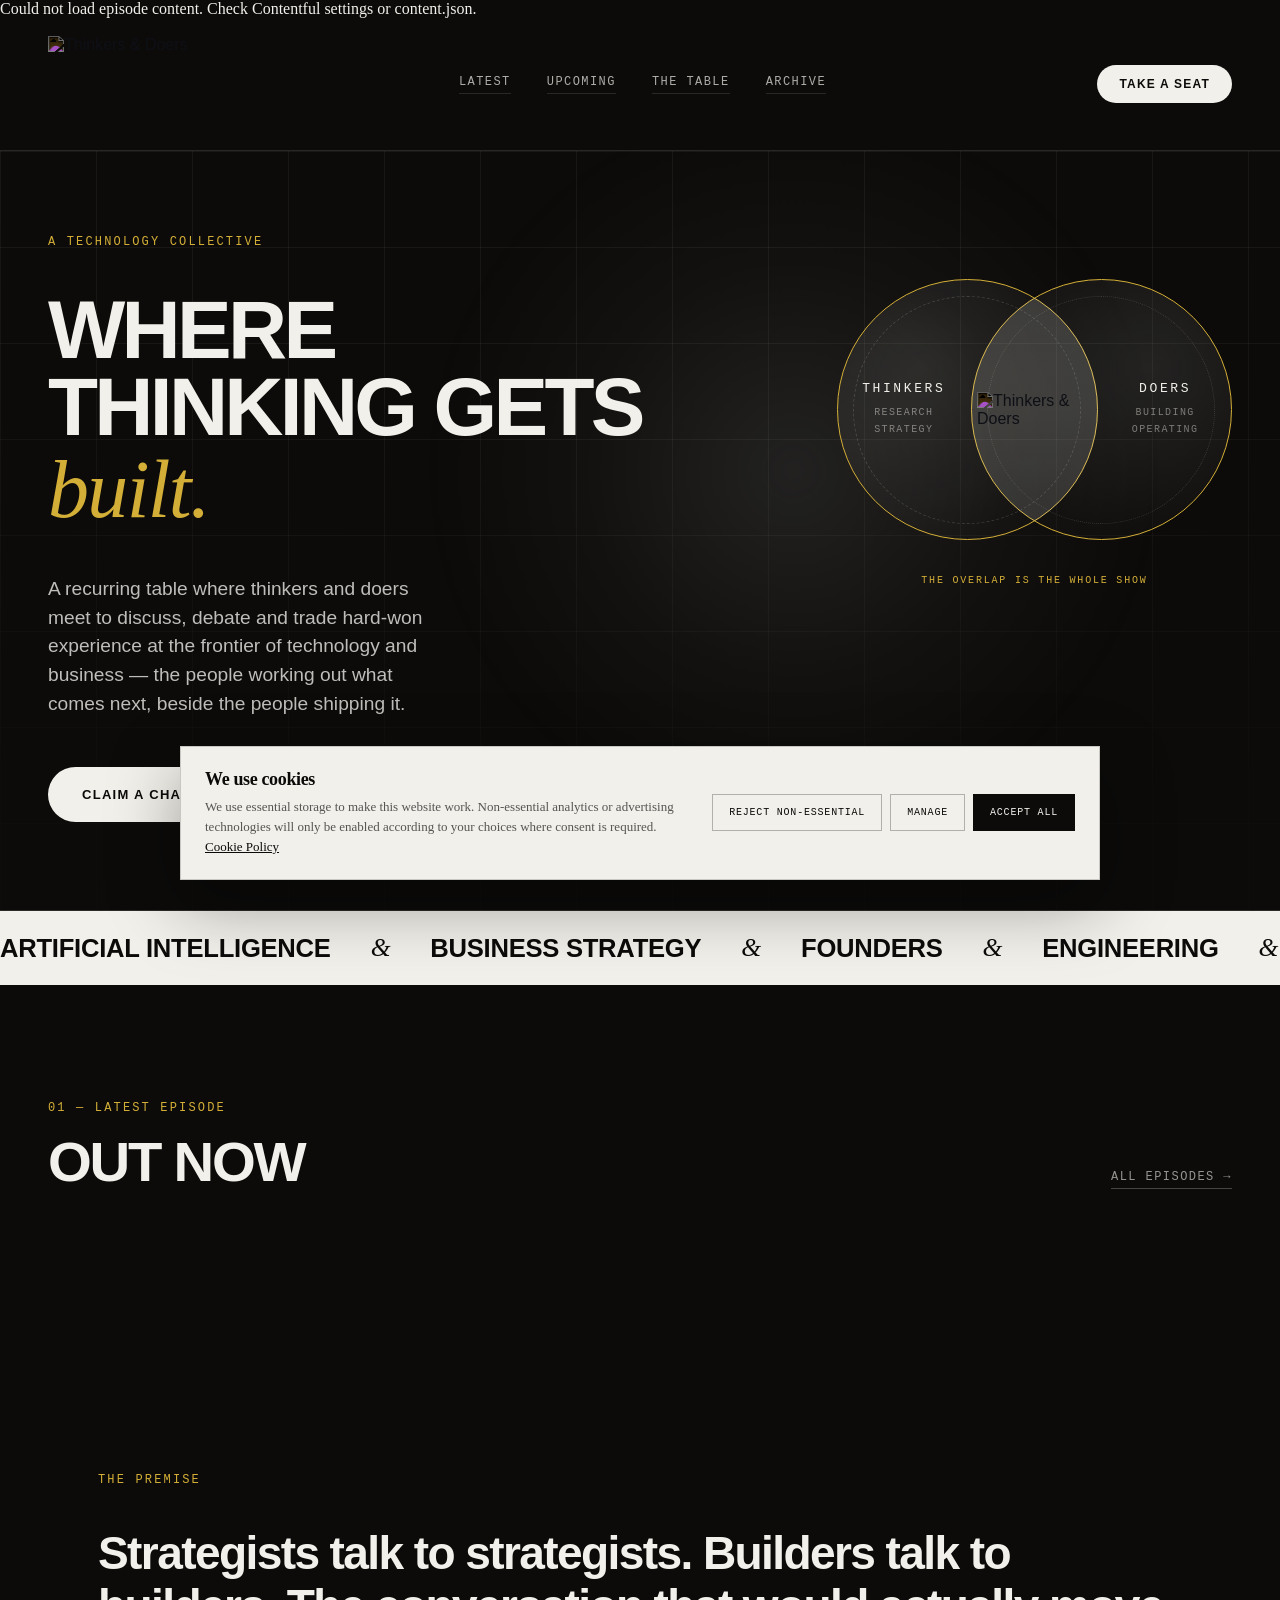
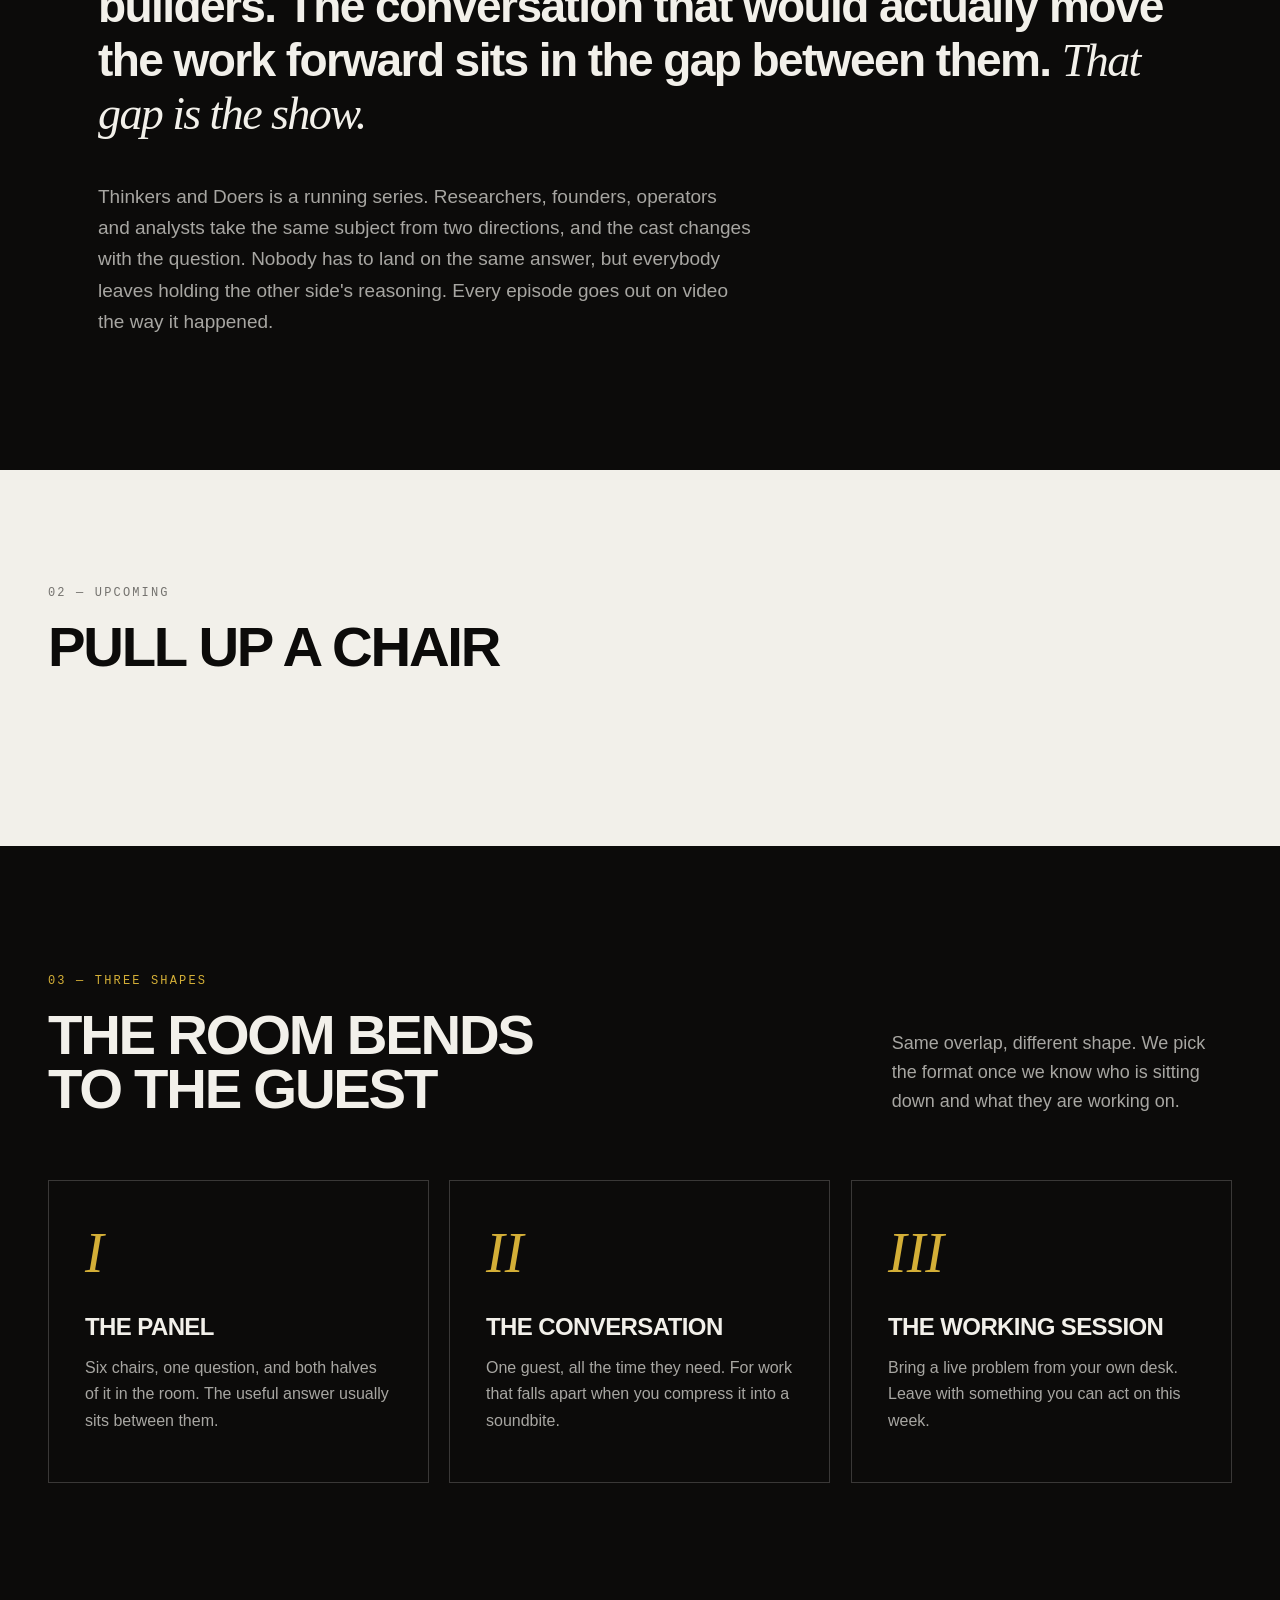
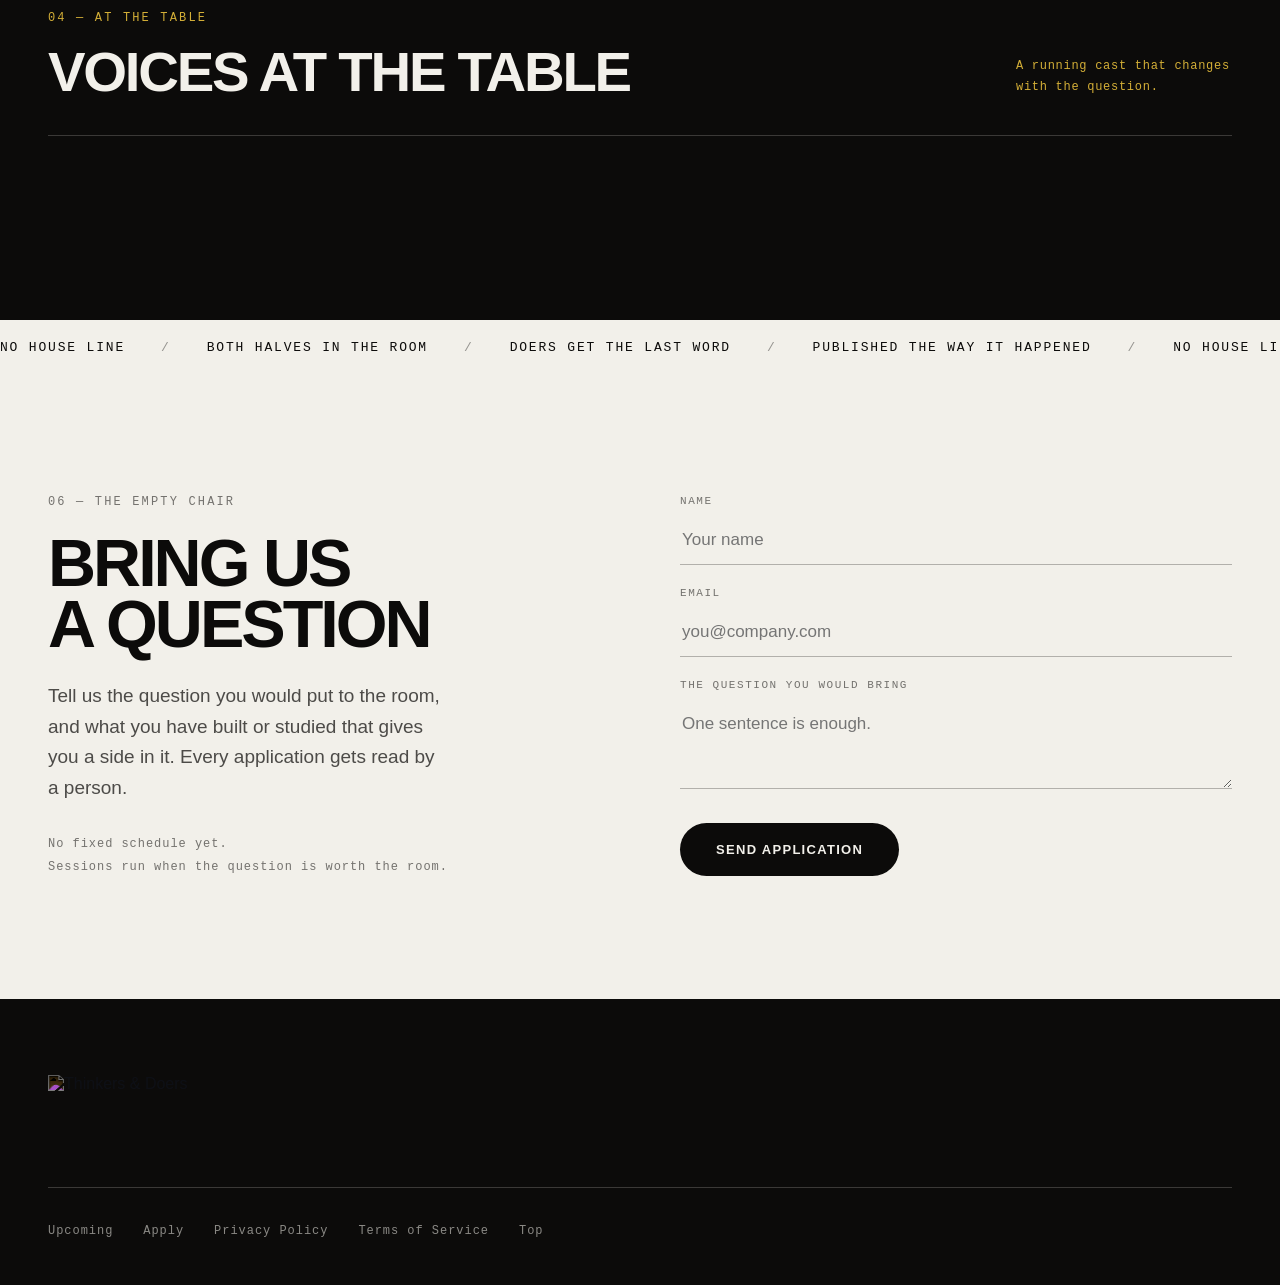
==== index.html @ 54cc5af1 "Update index.html" ====
<!DOCTYPE html>
<html><head>
<meta charset="utf-8"/>
<meta content="width=device-width, initial-scale=1" name="viewport"/>
<meta property="og:image" content="https://neha-coditation.github.io/Thinkers-and-Doers/assets/og-image.png"/>
<meta property="og:image:width" content="1200">
<meta property="og:image:height" content="630">
<meta property="og:type" content="website"/>
<meta property="og:title" content="Thinkers & Doers"/>
<meta property="og:description" content="Where thinking gets built, tested, defended, and rebuilt.."/>
<meta property="og:image:alt" content="Thinkers & Doers"/>
<meta property="og:url" content="https://www.thinkersdoers.studio/">

  <link rel="icon" type="image/png" sizes="32x32" href="assets/favicon-32x32.png">
<link rel="icon" type="image/png" sizes="16x16" href="assets/favicon-16x16.png">
<link href="css/site.css" rel="stylesheet"/>
<script src="js/config.js"></script>
<script defer="True" src="js/app.js"></script>

<style id="td-upcoming-responsive-fix">

#upcoming {
  overflow: hidden;
}

#upcoming .td-pad {
  width: 100%;
  max-width: 1360px;
  margin: 0 auto;
  box-sizing: border-box;
}

#upcoming-list {
  width: 100%;
  min-width: 0;
  display: flex;
  flex-direction: column;
  gap: 18px;
  box-sizing: border-box;
}

/* Actual generated class is .td-card.td-episode-card */
#upcoming-list .td-card.td-episode-card {
  width: 100% !important;
  max-width: 100% !important;
  min-width: 0 !important;

  box-sizing: border-box !important;

  display: flex !important;
  flex-direction: row !important;

  overflow: hidden !important;

  flex: none !important;
}

/* Prevent children from forcing the card wider */
#upcoming-list .td-card.td-episode-card > * {
  min-width: 0 !important;
  max-width: 100% !important;
  box-sizing: border-box !important;
}

/* Images */
#upcoming-list .td-card.td-episode-card img {
  display: block;
  max-width: 100% !important;
  box-sizing: border-box;
}


/* =========================================================
   TABLET
   ========================================================= */

@media (max-width: 940px) {

  #upcoming {
    padding: 88px 0 !important;
  }

  #upcoming .td-pad {
    padding-left: 20px !important;
    padding-right: 20px !important;
  }

  #upcoming-list {
    width: 100%;
    gap: 18px;
  }

  #upcoming-list .td-card.td-episode-card {
    width: 100% !important;
    max-width: 100% !important;

    display: flex !important;
    flex-direction: column !important;

    height: auto !important;
    min-height: 0 !important;

    flex: none !important;

    padding: 30px !important;
    gap: 0 !important;
  }

  #upcoming-list .td-card.td-episode-card > * {
    width: 100% !important;
    max-width: 100% !important;
   flex: none;
  }

  #upcoming-list .td-card.td-episode-card img {
    width: 100% !important;
    max-width: 100% !important;
    height: auto !important;

    display: block !important;
    object-fit: cover !important;
  }
}


/* =========================================================
   MOBILE
   ========================================================= */

@media (max-width: 600px) {

  #upcoming {
    padding: 72px 0 !important;
  }

  #upcoming .td-pad {
    padding-left: 16px !important;
    padding-right: 16px !important;
  }

  #upcoming .td-row {
    margin-bottom: 36px !important;
  }

  #upcoming-list {
    width: 100% !important;
    gap: 14px !important;
  }

  #upcoming-list .td-card.td-episode-card {
    width: 100% !important;
    max-width: 100% !important;
    min-width: 0 !important;

    display: flex !important;
    flex-direction: column !important;

    height: auto !important;
    min-height: 0 !important;

    flex: none !important;

    padding: 24px !important;
    margin: 0 !important;

    overflow: hidden !important;
  }

  /* Make image use the complete card width */
  #upcoming-list .td-card.td-episode-card img {
    display: block !important;
    width: 100% !important;
    max-width: 100% !important;
    height: auto !important;
    object-fit: cover !important;
  }

  /* Don't let text create horizontal overflow */
  #upcoming-list .td-card.td-episode-card h1,
  #upcoming-list .td-card.td-episode-card h2,
  #upcoming-list .td-card.td-episode-card h3,
  #upcoming-list .td-card.td-episode-card h4,
  #upcoming-list .td-card.td-episode-card p,
  #upcoming-list .td-card.td-episode-card span,
  #upcoming-list .td-card.td-episode-card div {
    min-width: 0 !important;
    max-width: 100% !important;
    overflow-wrap: anywhere;
  }

  /* Speakers */
  #upcoming-list .td-card.td-episode-card .speakers,
  #upcoming-list .td-card.td-episode-card [class*="speaker"] {
    max-width: 100% !important;
    flex-wrap: wrap !important;
  }
}


/* =========================================================
   VERY SMALL PHONES
   ========================================================= */

@media (max-width: 380px) {

  #upcoming .td-pad {
    padding-left: 12px !important;
    padding-right: 12px !important;
  }

  #upcoming-list .td-card.td-episode-card {
    padding: 18px !important;
  }

}
</style>

</head>
<body>


<link href="https://fonts.googleapis.com" rel="preconnect"/>
<link crossorigin="" href="https://fonts.gstatic.com" rel="preconnect"/>
<style>/* vietnamese */
@font-face {
  font-family: 'Archivo';
  font-style: normal;
  font-weight: 400;
  font-stretch: 100%;
  font-display: swap;
  src: url("assets/4719a3ae-cb77-4d31-bebf-27160571831c.woff2") format('woff2');
  unicode-range: U+0102-0103, U+0110-0111, U+0128-0129, U+0168-0169, U+01A0-01A1, U+01AF-01B0, U+0300-0301, U+0303-0304, U+0308-0309, U+0323, U+0329, U+1EA0-1EF9, U+20AB;
}
/* latin-ext */
@font-face {
  font-family: 'Archivo';
  font-style: normal;
  font-weight: 400;
  font-stretch: 100%;
  font-display: swap;
  src: url("assets/cec2ffc0-72d8-480b-9ea4-a27e79616622.woff2") format('woff2');
  unicode-range: U+0100-02BA, U+02BD-02C5, U+02C7-02CC, U+02CE-02D7, U+02DD-02FF, U+0304, U+0308, U+0329, U+1D00-1DBF, U+1E00-1E9F, U+1EF2-1EFF, U+2020, U+20A0-20AB, U+20AD-20C0, U+2113, U+2C60-2C7F, U+A720-A7FF;
}
/* latin */
@font-face {
  font-family: 'Archivo';
  font-style: normal;
  font-weight: 400;
  font-stretch: 100%;
  font-display: swap;
  src: url("assets/9b43c657-9368-40c3-822d-322f7251050e.woff2") format('woff2');
  unicode-range: U+0000-00FF, U+0131, U+0152-0153, U+02BB-02BC, U+02C6, U+02DA, U+02DC, U+0304, U+0308, U+0329, U+2000-206F, U+20AC, U+2122, U+2191, U+2193, U+2212, U+2215, U+FEFF, U+FFFD;
}
/* vietnamese */
@font-face {
  font-family: 'Archivo';
  font-style: normal;
  font-weight: 500;
  font-stretch: 100%;
  font-display: swap;
  src: url("assets/4719a3ae-cb77-4d31-bebf-27160571831c.woff2") format('woff2');
  unicode-range: U+0102-0103, U+0110-0111, U+0128-0129, U+0168-0169, U+01A0-01A1, U+01AF-01B0, U+0300-0301, U+0303-0304, U+0308-0309, U+0323, U+0329, U+1EA0-1EF9, U+20AB;
}
/* latin-ext */
@font-face {
  font-family: 'Archivo';
  font-style: normal;
  font-weight: 500;
  font-stretch: 100%;
  font-display: swap;
  src: url("assets/cec2ffc0-72d8-480b-9ea4-a27e79616622.woff2") format('woff2');
  unicode-range: U+0100-02BA, U+02BD-02C5, U+02C7-02CC, U+02CE-02D7, U+02DD-02FF, U+0304, U+0308, U+0329, U+1D00-1DBF, U+1E00-1E9F, U+1EF2-1EFF, U+2020, U+20A0-20AB, U+20AD-20C0, U+2113, U+2C60-2C7F, U+A720-A7FF;
}
/* latin */
@font-face {
  font-family: 'Archivo';
  font-style: normal;
  font-weight: 500;
  font-stretch: 100%;
  font-display: swap;
  src: url("assets/9b43c657-9368-40c3-822d-322f7251050e.woff2") format('woff2');
  unicode-range: U+0000-00FF, U+0131, U+0152-0153, U+02BB-02BC, U+02C6, U+02DA, U+02DC, U+0304, U+0308, U+0329, U+2000-206F, U+20AC, U+2122, U+2191, U+2193, U+2212, U+2215, U+FEFF, U+FFFD;
}
/* vietnamese */
@font-face {
  font-family: 'Archivo';
  font-style: normal;
  font-weight: 600;
  font-stretch: 100%;
  font-display: swap;
  src: url("assets/4719a3ae-cb77-4d31-bebf-27160571831c.woff2") format('woff2');
  unicode-range: U+0102-0103, U+0110-0111, U+0128-0129, U+0168-0169, U+01A0-01A1, U+01AF-01B0, U+0300-0301, U+0303-0304, U+0308-0309, U+0323, U+0329, U+1EA0-1EF9, U+20AB;
}
/* latin-ext */
@font-face {
  font-family: 'Archivo';
  font-style: normal;
  font-weight: 600;
  font-stretch: 100%;
  font-display: swap;
  src: url("assets/cec2ffc0-72d8-480b-9ea4-a27e79616622.woff2") format('woff2');
  unicode-range: U+0100-02BA, U+02BD-02C5, U+02C7-02CC, U+02CE-02D7, U+02DD-02FF, U+0304, U+0308, U+0329, U+1D00-1DBF, U+1E00-1E9F, U+1EF2-1EFF, U+2020, U+20A0-20AB, U+20AD-20C0, U+2113, U+2C60-2C7F, U+A720-A7FF;
}
/* latin */
@font-face {
  font-family: 'Archivo';
  font-style: normal;
  font-weight: 600;
  font-stretch: 100%;
  font-display: swap;
  src: url("assets/9b43c657-9368-40c3-822d-322f7251050e.woff2") format('woff2');
  unicode-range: U+0000-00FF, U+0131, U+0152-0153, U+02BB-02BC, U+02C6, U+02DA, U+02DC, U+0304, U+0308, U+0329, U+2000-206F, U+20AC, U+2122, U+2191, U+2193, U+2212, U+2215, U+FEFF, U+FFFD;
}
/* vietnamese */
@font-face {
  font-family: 'Archivo';
  font-style: normal;
  font-weight: 700;
  font-stretch: 100%;
  font-display: swap;
  src: url("assets/4719a3ae-cb77-4d31-bebf-27160571831c.woff2") format('woff2');
  unicode-range: U+0102-0103, U+0110-0111, U+0128-0129, U+0168-0169, U+01A0-01A1, U+01AF-01B0, U+0300-0301, U+0303-0304, U+0308-0309, U+0323, U+0329, U+1EA0-1EF9, U+20AB;
}
/* latin-ext */
@font-face {
  font-family: 'Archivo';
  font-style: normal;
  font-weight: 700;
  font-stretch: 100%;
  font-display: swap;
  src: url("assets/cec2ffc0-72d8-480b-9ea4-a27e79616622.woff2") format('woff2');
  unicode-range: U+0100-02BA, U+02BD-02C5, U+02C7-02CC, U+02CE-02D7, U+02DD-02FF, U+0304, U+0308, U+0329, U+1D00-1DBF, U+1E00-1E9F, U+1EF2-1EFF, U+2020, U+20A0-20AB, U+20AD-20C0, U+2113, U+2C60-2C7F, U+A720-A7FF;
}
/* latin */
@font-face {
  font-family: 'Archivo';
  font-style: normal;
  font-weight: 700;
  font-stretch: 100%;
  font-display: swap;
  src: url("assets/9b43c657-9368-40c3-822d-322f7251050e.woff2") format('woff2');
  unicode-range: U+0000-00FF, U+0131, U+0152-0153, U+02BB-02BC, U+02C6, U+02DA, U+02DC, U+0304, U+0308, U+0329, U+2000-206F, U+20AC, U+2122, U+2191, U+2193, U+2212, U+2215, U+FEFF, U+FFFD;
}
/* vietnamese */
@font-face {
  font-family: 'Archivo';
  font-style: normal;
  font-weight: 800;
  font-stretch: 100%;
  font-display: swap;
  src: url("assets/4719a3ae-cb77-4d31-bebf-27160571831c.woff2") format('woff2');
  unicode-range: U+0102-0103, U+0110-0111, U+0128-0129, U+0168-0169, U+01A0-01A1, U+01AF-01B0, U+0300-0301, U+0303-0304, U+0308-0309, U+0323, U+0329, U+1EA0-1EF9, U+20AB;
}
/* latin-ext */
@font-face {
  font-family: 'Archivo';
  font-style: normal;
  font-weight: 800;
  font-stretch: 100%;
  font-display: swap;
  src: url("assets/cec2ffc0-72d8-480b-9ea4-a27e79616622.woff2") format('woff2');
  unicode-range: U+0100-02BA, U+02BD-02C5, U+02C7-02CC, U+02CE-02D7, U+02DD-02FF, U+0304, U+0308, U+0329, U+1D00-1DBF, U+1E00-1E9F, U+1EF2-1EFF, U+2020, U+20A0-20AB, U+20AD-20C0, U+2113, U+2C60-2C7F, U+A720-A7FF;
}
/* latin */
@font-face {
  font-family: 'Archivo';
  font-style: normal;
  font-weight: 800;
  font-stretch: 100%;
  font-display: swap;
  src: url("assets/9b43c657-9368-40c3-822d-322f7251050e.woff2") format('woff2');
  unicode-range: U+0000-00FF, U+0131, U+0152-0153, U+02BB-02BC, U+02C6, U+02DA, U+02DC, U+0304, U+0308, U+0329, U+2000-206F, U+20AC, U+2122, U+2191, U+2193, U+2212, U+2215, U+FEFF, U+FFFD;
}
/* vietnamese */
@font-face {
  font-family: 'Archivo';
  font-style: normal;
  font-weight: 900;
  font-stretch: 100%;
  font-display: swap;
  src: url("assets/4719a3ae-cb77-4d31-bebf-27160571831c.woff2") format('woff2');
  unicode-range: U+0102-0103, U+0110-0111, U+0128-0129, U+0168-0169, U+01A0-01A1, U+01AF-01B0, U+0300-0301, U+0303-0304, U+0308-0309, U+0323, U+0329, U+1EA0-1EF9, U+20AB;
}
/* latin-ext */
@font-face {
  font-family: 'Archivo';
  font-style: normal;
  font-weight: 900;
  font-stretch: 100%;
  font-display: swap;
  src: url("assets/cec2ffc0-72d8-480b-9ea4-a27e79616622.woff2") format('woff2');
  unicode-range: U+0100-02BA, U+02BD-02C5, U+02C7-02CC, U+02CE-02D7, U+02DD-02FF, U+0304, U+0308, U+0329, U+1D00-1DBF, U+1E00-1E9F, U+1EF2-1EFF, U+2020, U+20A0-20AB, U+20AD-20C0, U+2113, U+2C60-2C7F, U+A720-A7FF;
}
/* latin */
@font-face {
  font-family: 'Archivo';
  font-style: normal;
  font-weight: 900;
  font-stretch: 100%;
  font-display: swap;
  src: url("assets/9b43c657-9368-40c3-822d-322f7251050e.woff2") format('woff2');
  unicode-range: U+0000-00FF, U+0131, U+0152-0153, U+02BB-02BC, U+02C6, U+02DA, U+02DC, U+0304, U+0308, U+0329, U+2000-206F, U+20AC, U+2122, U+2191, U+2193, U+2212, U+2215, U+FEFF, U+FFFD;
}
/* cyrillic-ext */
@font-face {
  font-family: 'IBM Plex Mono';
  font-style: normal;
  font-weight: 400;
  font-display: swap;
  src: url("assets/10ae69d8-ba87-4111-8df3-6f2a97eb51b6.woff2") format('woff2');
  unicode-range: U+0460-052F, U+1C80-1C8A, U+20B4, U+2DE0-2DFF, U+A640-A69F, U+FE2E-FE2F;
}
/* cyrillic */
@font-face {
  font-family: 'IBM Plex Mono';
  font-style: normal;
  font-weight: 400;
  font-display: swap;
  src: url("assets/4d1a39d1-02e5-4888-9687-e2eee69505e9.woff2") format('woff2');
  unicode-range: U+0301, U+0400-045F, U+0490-0491, U+04B0-04B1, U+2116;
}
/* vietnamese */
@font-face {
  font-family: 'IBM Plex Mono';
  font-style: normal;
  font-weight: 400;
  font-display: swap;
  src: url("assets/0b4d0ebc-cb80-4b86-8756-819ba32a2f39.woff2") format('woff2');
  unicode-range: U+0102-0103, U+0110-0111, U+0128-0129, U+0168-0169, U+01A0-01A1, U+01AF-01B0, U+0300-0301, U+0303-0304, U+0308-0309, U+0323, U+0329, U+1EA0-1EF9, U+20AB;
}
/* latin-ext */
@font-face {
  font-family: 'IBM Plex Mono';
  font-style: normal;
  font-weight: 400;
  font-display: swap;
  src: url("assets/829e0fd6-22c1-4a26-b351-6368c0c0b77a.woff2") format('woff2');
  unicode-range: U+0100-02BA, U+02BD-02C5, U+02C7-02CC, U+02CE-02D7, U+02DD-02FF, U+0304, U+0308, U+0329, U+1D00-1DBF, U+1E00-1E9F, U+1EF2-1EFF, U+2020, U+20A0-20AB, U+20AD-20C0, U+2113, U+2C60-2C7F, U+A720-A7FF;
}
/* latin */
@font-face {
  font-family: 'IBM Plex Mono';
  font-style: normal;
  font-weight: 400;
  font-display: swap;
  src: url("assets/8c51446f-d220-4cb7-9d1c-fde087df1583.woff2") format('woff2');
  unicode-range: U+0000-00FF, U+0131, U+0152-0153, U+02BB-02BC, U+02C6, U+02DA, U+02DC, U+0304, U+0308, U+0329, U+2000-206F, U+20AC, U+2122, U+2191, U+2193, U+2212, U+2215, U+FEFF, U+FFFD;
}
/* cyrillic-ext */
@font-face {
  font-family: 'IBM Plex Mono';
  font-style: normal;
  font-weight: 500;
  font-display: swap;
  src: url("assets/fdde5977-06d8-4953-a5c5-2fdf9b05ec88.woff2") format('woff2');
  unicode-range: U+0460-052F, U+1C80-1C8A, U+20B4, U+2DE0-2DFF, U+A640-A69F, U+FE2E-FE2F;
}
/* cyrillic */
@font-face {
  font-family: 'IBM Plex Mono';
  font-style: normal;
  font-weight: 500;
  font-display: swap;
  src: url("assets/e7423725-7343-4f62-a090-c8ae5ddee151.woff2") format('woff2');
  unicode-range: U+0301, U+0400-045F, U+0490-0491, U+04B0-04B1, U+2116;
}
/* vietnamese */
@font-face {
  font-family: 'IBM Plex Mono';
  font-style: normal;
  font-weight: 500;
  font-display: swap;
  src: url("assets/a8c35145-2b25-411c-8265-ce615ccd0000.woff2") format('woff2');
  unicode-range: U+0102-0103, U+0110-0111, U+0128-0129, U+0168-0169, U+01A0-01A1, U+01AF-01B0, U+0300-0301, U+0303-0304, U+0308-0309, U+0323, U+0329, U+1EA0-1EF9, U+20AB;
}
/* latin-ext */
@font-face {
  font-family: 'IBM Plex Mono';
  font-style: normal;
  font-weight: 500;
  font-display: swap;
  src: url("assets/85552132-4c60-444d-bf93-bd5ab404fb24.woff2") format('woff2');
  unicode-range: U+0100-02BA, U+02BD-02C5, U+02C7-02CC, U+02CE-02D7, U+02DD-02FF, U+0304, U+0308, U+0329, U+1D00-1DBF, U+1E00-1E9F, U+1EF2-1EFF, U+2020, U+20A0-20AB, U+20AD-20C0, U+2113, U+2C60-2C7F, U+A720-A7FF;
}
/* latin */
@font-face {
  font-family: 'IBM Plex Mono';
  font-style: normal;
  font-weight: 500;
  font-display: swap;
  src: url("assets/7594d593-f907-41e8-8f90-cdd5a139e31e.woff2") format('woff2');
  unicode-range: U+0000-00FF, U+0131, U+0152-0153, U+02BB-02BC, U+02C6, U+02DA, U+02DC, U+0304, U+0308, U+0329, U+2000-206F, U+20AC, U+2122, U+2191, U+2193, U+2212, U+2215, U+FEFF, U+FFFD;
}
/* latin-ext */
@font-face {
  font-family: 'Instrument Serif';
  font-style: italic;
  font-weight: 400;
  font-display: swap;
  src: url("assets/b27f3db6-07c5-4ecf-91a4-0f90c6d08f3a.woff2") format('woff2');
  unicode-range: U+0100-02BA, U+02BD-02C5, U+02C7-02CC, U+02CE-02D7, U+02DD-02FF, U+0304, U+0308, U+0329, U+1D00-1DBF, U+1E00-1E9F, U+1EF2-1EFF, U+2020, U+20A0-20AB, U+20AD-20C0, U+2113, U+2C60-2C7F, U+A720-A7FF;
}
/* latin */
@font-face {
  font-family: 'Instrument Serif';
  font-style: italic;
  font-weight: 400;
  font-display: swap;
  src: url("assets/a9b9c350-57a4-4765-9105-528313828cac.woff2") format('woff2');
  unicode-range: U+0000-00FF, U+0131, U+0152-0153, U+02BB-02BC, U+02C6, U+02DA, U+02DC, U+0304, U+0308, U+0329, U+2000-206F, U+20AC, U+2122, U+2191, U+2193, U+2212, U+2215, U+FEFF, U+FFFD;
}
/* latin-ext */
@font-face {
  font-family: 'Instrument Serif';
  font-style: normal;
  font-weight: 400;
  font-display: swap;
  src: url("assets/3253e7dc-650b-403c-9054-ce672b40c518.woff2") format('woff2');
  unicode-range: U+0100-02BA, U+02BD-02C5, U+02C7-02CC, U+02CE-02D7, U+02DD-02FF, U+0304, U+0308, U+0329, U+1D00-1DBF, U+1E00-1E9F, U+1EF2-1EFF, U+2020, U+20A0-20AB, U+20AD-20C0, U+2113, U+2C60-2C7F, U+A720-A7FF;
}
/* latin */
@font-face {
  font-family: 'Instrument Serif';
  font-style: normal;
  font-weight: 400;
  font-display: swap;
  src: url("assets/3d192d7c-6686-436c-86f0-53b54840020a.woff2") format('woff2');
  unicode-range: U+0000-00FF, U+0131, U+0152-0153, U+02BB-02BC, U+02C6, U+02DA, U+02DC, U+0304, U+0308, U+0329, U+2000-206F, U+20AC, U+2122, U+2191, U+2193, U+2212, U+2215, U+FEFF, U+FFFD;
}
</style>
<style>
  * { box-sizing: border-box; }
  body { margin: 0; background: #0C0B0A; color: #F2F0EA; -webkit-font-smoothing: antialiased; overflow-x: hidden; }
  a { color: inherit; text-decoration: none; }
  a:hover { color: inherit; }

  /* Navbar menu hover */
  .td-navlinks a {
    transition: color 250ms ease, border-color 250ms ease, opacity 250ms ease;
  }

  .td-navlinks a:hover {
    color: #D4AF37 !important;
    border-bottom-color: #D4AF37 !important;
    opacity: 1 !important;
  }
  ::selection { background: #F2F0EA; color: #0C0B0A; }
  /* Reference button + card hover interactions */
  button, .td-hover-btn {
    transition: transform 300ms cubic-bezier(.2,.8,.2,1), box-shadow 300ms ease, background 300ms ease, border-color 300ms ease !important;
  }
  button:hover, .td-hover-btn:hover {
    transform: translateY(-3px);
    box-shadow: 0 18px 36px rgba(12,11,10,0.28);
  }
  .td-hover-card {
    will-change: transform, background, border-color;
  }
  .td-hover-card:hover {
    background: rgba(242,240,234,0.06) !important;
    border-color: rgba(242,240,234,0.5) !important;
  }
  .td-hover-card-light:hover {
    background: rgba(12,11,10,0.045) !important;
    border-color: rgba(12,11,10,0.45) !important;
    transform: translateY(-4px) !important;
  }
  .td-hover-media:hover {
    background: rgba(242,240,234,0.08) !important;
    border-color: #F2F0EA !important;
    transform: translateY(-6px) !important;
  }

  @keyframes tdmar { from { transform: translateX(0); } to { transform: translateX(-50%); } }
  @keyframes tdmarR { from { transform: translateX(-50%); } to { transform: translateX(0); } }
  @keyframes tdrise { from { transform: translateY(105%) rotate(3deg); opacity: 0; } to { transform: translateY(0) rotate(0deg); opacity: 1; } }
  @keyframes tdfade { from { opacity: 0; transform: translateY(18px); } to { opacity: 1; transform: translateY(0); } }
  @keyframes tdpulse { 0% { box-shadow: 0 0 0 0 rgba(242,240,234,0.55); } 70% { box-shadow: 0 0 0 12px rgba(242,240,234,0); } 100% { box-shadow: 0 0 0 0 rgba(242,240,234,0); } }
  @keyframes tddrift { from { transform: translateY(0); } to { transform: translateY(-8px); } }
  @keyframes tdmark { from { opacity: 0; transform: scale(0.72) rotate(-7deg); } to { opacity: 1; transform: scale(1) rotate(0deg); } }
  @keyframes tdorbit { from { transform: rotate(0deg); } to { transform: rotate(360deg); } }
  @keyframes tdvennL { from { transform: translateX(58px); opacity: 0; } to { transform: translateX(0); opacity: 1; } }
  @keyframes tdvennR { from { transform: translateX(-58px); opacity: 0; } to { transform: translateX(0); opacity: 1; } }
  @keyframes tdspin { from { transform: rotate(0deg); } to { transform: rotate(360deg); } }
  @keyframes tdspinR { from { transform: rotate(0deg); } to { transform: rotate(-360deg); } }
  @keyframes tdgrid { from { background-position: 0 0, 0 0; } to { background-position: 0 96px, 96px 0; } }
  @keyframes tdring { 0% { transform: scale(1); opacity: 0.5; } 70% { transform: scale(1.5); opacity: 0; } 100% { transform: scale(1.5); opacity: 0; } }
  @keyframes tdcycle {
    0%, 15% { transform: translateY(0); }
    20%, 35% { transform: translateY(-20%); }
    40%, 55% { transform: translateY(-40%); }
    60%, 75% { transform: translateY(-60%); }
    80%, 100% { transform: translateY(-80%); }
  }
  @media (prefers-reduced-motion: reduce) {
    * { animation-duration: 0.01ms !important; animation-iteration-count: 1 !important; transition-duration: 0.01ms !important; }
  }
  .td-hero > div:first-child { min-width: 0; }
  header.td-pad a { white-space: nowrap; }
  @media (max-width: 1180px) {
    header.td-pad img { height: 68px !important; }
  }
  @media (max-width: 1040px) {
    .td-navlinks { display: none !important; }
    header.td-pad img { height: 56px !important; }
  }
  @media (max-width: 940px) {
    .td-hero { grid-template-columns: 1fr !important; gap: 40px !important; }
    .td-2 { grid-template-columns: 1fr !important; }
    .td-3 { grid-template-columns: 1fr !important; }
    .td-sess { grid-template-columns: 64px 1fr 44px !important; }
    .td-sessmeta { display: none !important; }
  }
  @media (max-width: 860px) {
    .td-4 { grid-template-columns: 1fr 1fr !important; }
    .td-pad { padding-left: 20px !important; padding-right: 20px !important; }
    .td-navlinks { display: none !important; }
    .td-row { flex-direction: column !important; align-items: flex-start !important; gap: 16px !important; }
    .td-card { flex-direction: column !important; align-items: flex-start !important; gap: 20px !important; }
  }

/* Final button + card hover animations */
.td-navlinks a,
.td-all-episodes a,
.td-all-episodes button,
.td-take-seat,
.td-claim-chair,
.td-whats-next,
.td-watch-episode,
.td-watch,
.td-cta,
.td-button,
.td-btn {
  transition:
    color 260ms ease,
    background-color 260ms ease,
    border-color 260ms ease,
    box-shadow 300ms ease,
    transform 300ms cubic-bezier(.2,.7,.2,1),
    opacity 260ms ease;
}

/* Take a seat / Claim a chair / What's next / Watch the episode */
.td-take-seat:hover,
.td-claim-chair:hover,
.td-whats-next:hover,
.td-watch-episode:hover,
.td-watch:hover,
.td-cta:hover,
.td-button:hover,
.td-btn:hover {
  transform: translateY(-3px);
  box-shadow: 0 12px 28px rgba(0,0,0,.18);
}

/* All Episodes behaves like navbar links */
.td-all-episodes a:hover,
.td-all-episodes button:hover {
  color: #D4AF37 !important;
  border-color: #D4AF37 !important;
}

/* Card hover */
.td-card,
.td-episode-card,
.td-guest-card,
.td-archive-card,
.td-table-card,
.td-media-card,
.td-upcoming-card {
  transition:
    transform 360ms cubic-bezier(.2,.7,.2,1),
    border-color 300ms ease,
    background-color 300ms ease,
    box-shadow 360ms ease;
}

.td-card:hover,
.td-episode-card:hover,
.td-guest-card:hover,
.td-archive-card:hover,
.td-table-card:hover,
.td-media-card:hover,
.td-upcoming-card:hover {
  transform: translateY(-4px);
  border-color: rgba(212,175,55,.72);
  box-shadow: 0 14px 32px rgba(0,0,0,.12);
}

@media (prefers-reduced-motion: reduce) {
  .td-navlinks a,
  .td-all-episodes a,
  .td-all-episodes button,
  .td-take-seat,
  .td-claim-chair,
  .td-whats-next,
  .td-watch-episode,
  .td-watch,
  .td-cta,
  .td-button,
  .td-btn,
  .td-card,
  .td-episode-card,
  .td-guest-card,
  .td-archive-card,
  .td-table-card,
  .td-media-card,
  .td-upcoming-card {
    transition: none !important;
  }
}

</style>

<div style="font-family: Archivo, Helvetica, Arial, sans-serif; background: #0C0B0A; color: #F2F0EA; overflow-x: clip;">
<header class="td-pad" data-comment-anchor="7b2ddf3c8a-header" style="position: relative; z-index: 60; display: flex; align-items: center; justify-content: space-between; gap: 24px; padding: 18px 48px; border-bottom: 1px solid rgba(242,240,234,0.12);">
<a href="#top" style="display: flex; align-items: center;">
<img alt="Thinkers &amp; Doers" src="assets/d947795f-b43b-48bf-98f6-3fd91f09ae58.png" style="height: 96px; width: auto; filter: invert(1); display: block; transition: opacity 300ms ease"/>
</a>
<nav class="td-navlinks" style="display: flex; align-items: center; gap: 36px; font-family: 'IBM Plex Mono', monospace; font-size: 12px; letter-spacing: 0.12em; text-transform: uppercase;">
<a href="#latest" style="position: relative; padding-bottom: 4px; border-bottom: 1px solid rgba(242,240,234,0.18); transition: border-color 250ms ease, opacity 250ms ease; opacity: 0.7;">Latest</a>
<a href="#upcoming" style="position: relative; padding-bottom: 4px; border-bottom: 1px solid rgba(242,240,234,0.18); transition: border-color 250ms ease, opacity 250ms ease; opacity: 0.7;">Upcoming</a>
<a href="#table" style="position: relative; padding-bottom: 4px; border-bottom: 1px solid rgba(242,240,234,0.18); transition: border-color 250ms ease, opacity 250ms ease; opacity: 0.7;">The table</a>
<a href="#sessions" style="position: relative; padding-bottom: 4px; border-bottom: 1px solid rgba(242,240,234,0.18); transition: border-color 250ms ease, opacity 250ms ease; opacity: 0.7;">Archive</a>
</nav>
<a href="#apply" style="display: inline-flex; align-items: center; gap: 10px; padding: 12px 22px; background: #F2F0EA; color: #0C0B0A; font-size: 12px; font-weight: 700; letter-spacing: 0.1em; text-transform: uppercase; border-radius: 999px; transition: transform 260ms cubic-bezier(.2,.8,.2,1), background 260ms ease;">Take a seat</a>
</header>
<section id="top" style="position: relative; min-height: calc(100vh - 140px); display: flex; align-items: center; overflow: hidden; border-bottom: 1px solid rgba(242,240,234,0.14);">
<div style="position: absolute; inset: -96px; background-image: linear-gradient(rgba(242,240,234,0.055) 1px, transparent 1px), linear-gradient(90deg, rgba(242,240,234,0.055) 1px, transparent 1px); background-size: 96px 96px; pointer-events: none; animation: tdgrid 14s linear infinite;"></div>
<div style="position: absolute; inset: 0; background: radial-gradient(120% 90% at 50% 0%, transparent 40%, rgba(12,11,10,0.85) 100%); pointer-events: none;"></div>
<div style="position: absolute; width: 780px; height: 780px; left: 0; top: 0; margin: -390px 0 0 -390px; border-radius: 999px; background: radial-gradient(circle, rgba(242,240,234,0.10) 0%, rgba(242,240,234,0.03) 38%, transparent 68%); pointer-events: none; transition: transform 600ms cubic-bezier(.2,.8,.2,1); will-change: transform;"></div>
<div class="td-pad" data-parallax="1" style="position: relative; width: 100%; max-width: 1520px; margin: 0 auto; padding: 84px 48px 88px; will-change: transform;">
<div class="td-hero" style="display: grid; grid-template-columns: minmax(0, 1.5fr) minmax(272px, 0.8fr); gap: 48px; align-items: start;">
<div>
<div style="display: flex; align-items: center; gap: 12px; font-family: 'IBM Plex Mono', monospace; font-size: 12px; letter-spacing: 0.18em; text-transform: uppercase; color: #D4AF37; margin-bottom: 44px; opacity: 0; animation: tdfade 700ms cubic-bezier(.2,.8,.2,1) 120ms forwards;">
<span style="width: 8px; height: 8px; border-radius: 999px; background: #F2F0EA; display: none; animation: tdpulse 2.6s ease-out infinite"></span>
            A technology collective
          </div>
<h1 style="font-family: Archivo, sans-serif; font-weight: 900; font-size: clamp(44px, 6.4vw, 92px); line-height: 0.9; letter-spacing: -0.045em; margin: 0 0 36px; text-transform: uppercase;">
<span style="display: block; overflow: hidden; padding-bottom: 0.04em;"><span style="display: inline-block; animation: tdrise 900ms cubic-bezier(.16,1,.3,1) 100ms both;">Where</span></span>
<span style="display: block; overflow: hidden; padding-bottom: 0.04em;"><span style="display: inline-block; animation: tdrise 900ms cubic-bezier(.16,1,.3,1) 220ms both;">thinking gets</span></span>
<span style="display: block; overflow: hidden; color: #D4AF37; padding-bottom: 0.08em;"><span style="display: inline-block; animation: tdrise 900ms cubic-bezier(.16,1,.3,1) 340ms both; font-family: 'Instrument Serif', serif; font-weight: 400; font-style: italic; text-transform: none; letter-spacing: -0.02em;"><span style="display: inline-block; overflow: hidden; height: 1.04em; vertical-align: bottom;"><span style="display: block; animation: tdcycle 13s cubic-bezier(.76,0,.24,1) infinite;"><span style="display: block; height: 1.04em; line-height: 1.04em;">built.</span><span style="display: block; height: 1.04em; line-height: 1.04em;">tested.</span><span style="display: block; height: 1.04em; line-height: 1.04em;">defended.</span><span style="display: block; height: 1.04em; line-height: 1.04em;">rebuilt.</span><span style="display: block; height: 1.04em; line-height: 1.04em;">built.</span></span></span></span></span>
</h1>
<p data-comment-anchor="f48446fb32-p" style="font-size: clamp(17px, 1.5vw, 21px); line-height: 1.5; color: rgba(242,240,234,0.78); max-width: 38ch; margin: 0 0 48px; text-wrap: pretty; opacity: 0; animation: tdfade 800ms cubic-bezier(.2,.8,.2,1) 560ms forwards;">A recurring table where thinkers and doers meet to discuss, debate and trade hard-won experience at the frontier of technology and business — the people working out what comes next, beside the people shipping it.</p>
<div class="td-row" style="display: flex; align-items: center; gap: 16px; opacity: 0; animation: tdfade 800ms cubic-bezier(.2,.8,.2,1) 700ms forwards;">
<a href="#apply" style="display: inline-flex; align-items: center; gap: 14px; padding: 19px 34px; background: #F2F0EA; color: #0C0B0A; font-size: 13px; font-weight: 700; letter-spacing: 0.1em; text-transform: uppercase; border-radius: 999px; transition: transform 300ms cubic-bezier(.2,.8,.2,1), box-shadow 300ms ease;">Claim a chair <span style="font-family: 'IBM Plex Mono', monospace; font-size: 15px;">→</span></a>
<a href="#upcoming" style="display: inline-flex; align-items: center; gap: 12px; padding: 19px 32px; border: 1px solid rgba(242,240,234,0.32); border-radius: 999px; font-size: 13px; font-weight: 700; letter-spacing: 0.1em; text-transform: uppercase; transition: border-color 300ms ease, background 300ms ease, transform 300ms cubic-bezier(.2,.8,.2,1);">What's next</a>
</div>
</div>
<div style="opacity: 0; animation: tdfade 900ms cubic-bezier(.2,.8,.2,1) 820ms forwards; display: flex; flex-direction: column; align-items: center; gap: 30px;">
<div class="td-venn" style="width: 100%; max-width: 520px;"><div style="position: relative; width: 100%; aspect-ratio: 520 / 470; animation: tddrift 6s ease-in-out infinite alternate;">
<div style="position: absolute; left: 0; top: 12.3%; width: 66.15%; aspect-ratio: 1; border-radius: 999px; border: 1px solid #D4AF37; background: radial-gradient(circle at 32% 34%, rgba(242,240,234,0.11), rgba(242,240,234,0.015) 72%); animation: tdvennL 1200ms cubic-bezier(.16,1,.3,1) 850ms both;"></div>
<div style="position: absolute; left: 33.85%; top: 12.3%; width: 66.15%; aspect-ratio: 1; border-radius: 999px; border: 1px solid #D4AF37; background: radial-gradient(circle at 68% 34%, rgba(242,240,234,0.11), rgba(242,240,234,0.015) 72%); animation: tdvennR 1200ms cubic-bezier(.16,1,.3,1) 850ms both;"></div>
<div style="position: absolute; left: 4.2%; top: 17%; width: 57.7%; aspect-ratio: 1; border-radius: 999px; border: 1px dashed rgba(242,240,234,0.16); animation: tdorbit 72s linear infinite;"></div>
<div style="position: absolute; left: 38.1%; top: 17%; width: 57.7%; aspect-ratio: 1; border-radius: 999px; border: 1px dotted rgba(242,240,234,0.16); animation: tdorbit 96s linear infinite reverse;"></div>
<div style="position: absolute; left: 0; top: 12.3%; width: 66.15%; aspect-ratio: 1; border-radius: 999px; overflow: hidden; opacity: 0; animation: tdfade 900ms ease 1450ms forwards;">
<div style="width: 100%; aspect-ratio: 1; border-radius: 999px; margin-left: 51.2%; background: rgba(242,240,234,0.14);"></div>
</div>
<div style="position: absolute; left: 50%; top: 49%; width: 36.7%; aspect-ratio: 1; margin-left: -18.35%; transform: translateY(-50%);">
<div style="width: 100%; height: 100%; border-radius: 999px; border: 1px solid #D4AF37; animation: tdring 4.2s ease-out 1700ms infinite both;"></div>
</div>
<div style="position: absolute; left: 50%; top: 49%; width: 29.2%; margin-left: -14.6%; transform: translateY(-50%);">
<img alt="Thinkers &amp; Doers" src="assets/7e81a71a-c935-4d24-8d67-53e2f6688cd4.png" style="display: block; width: 100%; height: auto; filter: invert(1); opacity: 0; animation: tdmark 1000ms cubic-bezier(.16,1,.3,1) 1550ms forwards;"/>
</div>
<div style="position: absolute; left: 0; top: 12.3%; width: 33.85%; height: 73.2%; display: flex; flex-direction: column; align-items: center; justify-content: center; gap: 8px; animation: tdvennL 1200ms cubic-bezier(.16,1,.3,1) 1000ms both;">
<span style="font-family: 'IBM Plex Mono', monospace; font-size: 13px; letter-spacing: 0.2em; text-transform: uppercase;">Thinkers</span>
<span style="font-family: 'IBM Plex Mono', monospace; font-size: 10px; letter-spacing: 0.14em; text-transform: uppercase; color: rgba(242,240,234,0.45); text-align: center; line-height: 1.7;">Research<br/>Strategy</span>
</div>
<div style="position: absolute; left: 66.15%; top: 12.3%; width: 33.85%; height: 73.2%; display: flex; flex-direction: column; align-items: center; justify-content: center; gap: 8px; animation: tdvennR 1200ms cubic-bezier(.16,1,.3,1) 1000ms both;">
<span style="font-family: 'IBM Plex Mono', monospace; font-size: 13px; letter-spacing: 0.2em; text-transform: uppercase;">Doers</span>
<span style="font-family: 'IBM Plex Mono', monospace; font-size: 10px; letter-spacing: 0.14em; text-transform: uppercase; color: rgba(242,240,234,0.45); text-align: center; line-height: 1.7;">Building<br/>Operating</span>
</div>
<div style="position: absolute; left: 0; right: 0; bottom: 1.7%; text-align: center; font-family: 'IBM Plex Mono', monospace; font-size: 10px; letter-spacing: 0.18em; text-transform: uppercase; color: #D4AF37; opacity: 0; animation: tdfade 800ms ease 1900ms forwards;">The overlap is the whole show</div>
</div></div>

</div>
</div>
</div>
<div style="position: absolute; bottom: 26px; left: 50%; transform: translateX(-50%); font-family: 'IBM Plex Mono', monospace; font-size: 10px; letter-spacing: 0.22em; text-transform: uppercase; color: rgba(242,240,234,0.4); opacity: 0; animation: tdfade 800ms ease 1200ms forwards"></div>
</section>
<div style="background: #F2F0EA; color: #0C0B0A; padding: 22px 0; overflow: hidden;">
<div style="display: flex; width: max-content; animation: tdmar 38s linear infinite;">
<div style="display: flex; align-items: center; gap: 40px; padding-right: 40px; font-weight: 800; font-size: clamp(18px, 2vw, 26px); letter-spacing: -0.01em; text-transform: uppercase; white-space: nowrap;">
<span>Artificial intelligence</span><span style="font-family: 'Instrument Serif', serif; font-style: italic; font-weight: 400; text-transform: none;">&amp;</span>
<span>Business strategy</span><span style="font-family: 'Instrument Serif', serif; font-style: italic; font-weight: 400; text-transform: none;">&amp;</span>
<span>Founders</span><span style="font-family: 'Instrument Serif', serif; font-style: italic; font-weight: 400; text-transform: none;">&amp;</span>
<span>Engineering</span><span style="font-family: 'Instrument Serif', serif; font-style: italic; font-weight: 400; text-transform: none;">&amp;</span>
<span>Product</span><span style="font-family: 'Instrument Serif', serif; font-style: italic; font-weight: 400; text-transform: none;">&amp;</span>
<span>Design</span><span style="font-family: 'Instrument Serif', serif; font-style: italic; font-weight: 400; text-transform: none;">&amp;</span>
</div>
<div aria-hidden="true" style="display: flex; align-items: center; gap: 40px; padding-right: 40px; font-weight: 800; font-size: clamp(18px, 2vw, 26px); letter-spacing: -0.01em; text-transform: uppercase; white-space: nowrap;">
<span>Artificial intelligence</span><span style="font-family: 'Instrument Serif', serif; font-style: italic; font-weight: 400; text-transform: none;">&amp;</span>
<span>Business strategy</span><span style="font-family: 'Instrument Serif', serif; font-style: italic; font-weight: 400; text-transform: none;">&amp;</span>
<span>Founders</span><span style="font-family: 'Instrument Serif', serif; font-style: italic; font-weight: 400; text-transform: none;">&amp;</span>
<span>Engineering</span><span style="font-family: 'Instrument Serif', serif; font-style: italic; font-weight: 400; text-transform: none;">&amp;</span>
<span>Product</span><span style="font-family: 'Instrument Serif', serif; font-style: italic; font-weight: 400; text-transform: none;">&amp;</span>
<span>Design</span><span style="font-family: 'Instrument Serif', serif; font-style: italic; font-weight: 400; text-transform: none;">&amp;</span>
</div>
</div>
</div>
<section class="td-pad" id="latest" style="padding: 116px 48px 104px; max-width: 1360px; margin: 0 auto;">
<div class="td-row" data-reveal="1" style="display: flex; align-items: flex-end; justify-content: space-between; gap: 32px; margin-bottom: 48px; opacity: 0; transform: translateY(20px); transition: opacity 800ms cubic-bezier(.2,.8,.2,1), transform 800ms cubic-bezier(.2,.8,.2,1);">
<div>
<div style="font-family: 'IBM Plex Mono', monospace; font-size: 12px; letter-spacing: 0.18em; text-transform: uppercase; color: #D4AF37; margin-bottom: 20px;">01 — Latest episode</div>
<h2 style="font-family: Archivo, sans-serif; font-weight: 900; font-size: clamp(34px, 4.4vw, 62px); line-height: 0.96; letter-spacing: -0.04em; margin: 0; text-transform: uppercase;">Out now</h2>
</div>
<a href="#sessions" style="font-family: 'IBM Plex Mono', monospace; font-size: 12px; letter-spacing: 0.12em; text-transform: uppercase; color: rgba(242,240,234,0.6); padding-bottom: 4px; border-bottom: 1px solid rgba(242,240,234,0.25); transition: color 250ms ease, border-color 250ms ease;">All episodes →</a>
</div>
<div class="td-2" data-reveal="1" align-items: start; opacity: 0; transform: translateY(24px); transition: opacity 900ms cubic-bezier(.2,.8,.2,1), transform 900ms cubic-bezier(.2,.8,.2,1);"><div class="td-2" data-reveal="1" id="latest-episode" style="display:grid;grid-template-columns:1.5fr 1fr;gap:48px;align-items:start;opacity:0;transform:translateY(24px)"><div class="td-episode-media" id="latest-media"></div><div id="latest-content"></div></div></div>
</section>
<section class="td-pad" data-comment-anchor="0941ca6dfa-section" style="padding: 132px 48px; max-width: 1180px; margin: 0 auto;">
<div data-reveal="1" style="font-family: 'IBM Plex Mono', monospace; font-size: 12px; letter-spacing: 0.18em; text-transform: uppercase; color: #D4AF37; margin-bottom: 40px; opacity: 0; transform: translateY(20px); transition: opacity 800ms cubic-bezier(.2,.8,.2,1), transform 800ms cubic-bezier(.2,.8,.2,1);">The premise</div>
<p data-reveal="1" style="font-size: clamp(28px, 3.6vw, 50px); line-height: 1.16; letter-spacing: -0.035em; font-weight: 600; margin: 0 0 40px; text-wrap: pretty; opacity: 0; transform: translateY(24px); transition: opacity 900ms cubic-bezier(.2,.8,.2,1) 80ms, transform 900ms cubic-bezier(.2,.8,.2,1) 80ms;">Strategists talk to strategists. Builders talk to builders. The conversation that would actually move the work forward sits in the gap between them. <span style="font-family: 'Instrument Serif', serif; font-style: italic; font-weight: 400;">That gap is the show.</span></p>
<p data-comment-anchor="e5106dffe0-p" data-reveal="1" style="font-size: 19px; line-height: 1.65; color: rgba(242,240,234,0.68); max-width: 62ch; margin: 0; text-wrap: pretty; opacity: 0; transform: translateY(24px); transition: opacity 900ms cubic-bezier(.2,.8,.2,1) 180ms, transform 900ms cubic-bezier(.2,.8,.2,1) 180ms;">Thinkers and Doers is a running series. Researchers, founders, operators and analysts take the same subject from two directions, and the cast changes with the question. Nobody has to land on the same answer, but everybody leaves holding the other side's reasoning. Every episode goes out on video the way it happened.</p>
</section>
<section data-comment-anchor="7a47d15aa6-section" id="upcoming" style="background: #F2F0EA; color: #0C0B0A; padding: 116px 0;">
<div class="td-pad" style="max-width: 1360px; margin: 0 auto; padding: 0 48px;">
<div class="td-row" data-reveal="1" style="display: flex; align-items: flex-end; justify-content: space-between; gap: 32px; margin-bottom: 56px; opacity: 0; transform: translateY(20px); transition: opacity 800ms cubic-bezier(.2,.8,.2,1), transform 800ms cubic-bezier(.2,.8,.2,1);">
<div>
<div style="font-family: 'IBM Plex Mono', monospace; font-size: 12px; letter-spacing: 0.18em; text-transform: uppercase; color: rgba(12,11,10,0.55); margin-bottom: 20px;">02 — Upcoming</div>
<h2 style="font-family: Archivo, sans-serif; font-weight: 900; font-size: clamp(34px, 4.4vw, 62px); line-height: 0.96; letter-spacing: -0.04em; margin: 0; text-transform: uppercase;">Pull up a chair</h2>
</div>
<p style="font-family: 'IBM Plex Mono', monospace; font-size: 12px; letter-spacing: 0.06em; color: rgba(12,11,10,0.55); margin: 0; max-width: 32ch; line-height: 1.8;"></p>
</div>
<div class="td-episode-list" id="upcoming-list" style="display: flex; flex-direction: column; gap: 18px;"></div>
</div></section>
<section class="td-pad" id="format" style="padding: 128px 48px; max-width: 1360px; margin: 0 auto;">
<div class="td-row" data-reveal="1" style="display: flex; align-items: flex-end; justify-content: space-between; gap: 40px; margin-bottom: 64px; opacity: 0; transform: translateY(20px); transition: opacity 800ms cubic-bezier(.2,.8,.2,1), transform 800ms cubic-bezier(.2,.8,.2,1);">
<div>
<div style="font-family: 'IBM Plex Mono', monospace; font-size: 12px; letter-spacing: 0.18em; text-transform: uppercase; color: #D4AF37; margin-bottom: 20px;">03 — Three shapes</div>
<h2 style="font-family: Archivo, sans-serif; font-weight: 900; font-size: clamp(34px, 4.4vw, 62px); line-height: 0.96; letter-spacing: -0.04em; margin: 0; text-transform: uppercase;">The room bends<br/>to the guest</h2>
</div>
<p style="font-size: 18px; line-height: 1.6; color: rgba(242,240,234,0.68); margin: 0; max-width: 34ch; text-wrap: pretty;">Same overlap, different shape. We pick the format once we know who is sitting down and what they are working on.</p>
</div>
<div class="td-3" style="display: grid; grid-template-columns: repeat(3, 1fr); gap: 20px;">
<div data-reveal="1" style="border: 1px solid rgba(242,240,234,0.2); padding: 44px 36px 48px; transition: background 420ms ease, transform 420ms cubic-bezier(.2,.8,.2,1), border-color 420ms ease; opacity: 0; transform: translateY(26px);">
<div style="font-family: 'Instrument Serif', serif; font-style: italic; font-size: 56px; line-height: 1; margin-bottom: 32px; color: #D4AF37;">I</div>
<h3 style="font-size: 24px; font-weight: 800; letter-spacing: -0.025em; margin: 0 0 14px; text-transform: uppercase;">The panel</h3>
<p style="font-size: 16px; line-height: 1.65; color: rgba(242,240,234,0.68); margin: 0;">Six chairs, one question, and both halves of it in the room. The useful answer usually sits between them.</p>
</div>
<div data-reveal="1" style="border: 1px solid rgba(242,240,234,0.2); padding: 44px 36px 48px; transition: background 420ms ease, transform 420ms cubic-bezier(.2,.8,.2,1), border-color 420ms ease; opacity: 0; transform: translateY(26px);">
<div style="font-family: 'Instrument Serif', serif; font-style: italic; font-size: 56px; line-height: 1; margin-bottom: 32px; color: #D4AF37;">II</div>
<h3 style="font-size: 24px; font-weight: 800; letter-spacing: -0.025em; margin: 0 0 14px; text-transform: uppercase;">The conversation</h3>
<p style="font-size: 16px; line-height: 1.65; color: rgba(242,240,234,0.68); margin: 0;">One guest, all the time they need. For work that falls apart when you compress it into a soundbite.</p>
</div>
<div data-reveal="1" style="border: 1px solid rgba(242,240,234,0.2); padding: 44px 36px 48px; transition: background 420ms ease, transform 420ms cubic-bezier(.2,.8,.2,1), border-color 420ms ease; opacity: 0; transform: translateY(26px);">
<div style="font-family: 'Instrument Serif', serif; font-style: italic; font-size: 56px; line-height: 1; margin-bottom: 32px; color: #D4AF37;">III</div>
<h3 style="font-size: 24px; font-weight: 800; letter-spacing: -0.025em; margin: 0 0 14px; text-transform: uppercase;">The working session</h3>
<p style="font-size: 16px; line-height: 1.65; color: rgba(242,240,234,0.68); margin: 0;">Bring a live problem from your own desk. Leave with something you can act on this week.</p>
</div>
</div>
</section>
<section class="td-pad" data-comment-anchor="4e20027e70-section" id="table" style="padding: 0 48px 128px; max-width: 1360px; margin: 0 auto;">
<div class="td-row" data-reveal="1" style="display: flex; align-items: flex-end; justify-content: space-between; gap: 32px; padding-bottom: 36px; border-bottom: 1px solid rgba(242,240,234,0.2); margin-bottom: 56px; opacity: 0; transform: translateY(20px); transition: opacity 800ms cubic-bezier(.2,.8,.2,1), transform 800ms cubic-bezier(.2,.8,.2,1);">
<div>
<div style="font-family: 'IBM Plex Mono', monospace; font-size: 12px; letter-spacing: 0.18em; text-transform: uppercase; color: #D4AF37; margin-bottom: 20px;">04 — At the table</div>
<h2 style="font-family: Archivo, sans-serif; font-weight: 900; font-size: clamp(34px, 4.4vw, 62px); line-height: 0.96; letter-spacing: -0.04em; margin: 0; text-transform: uppercase;">Voices at the table</h2>
</div>
<p style="font-family: 'IBM Plex Mono', monospace; font-size: 12px; letter-spacing: 0.06em; color: #D4AF37; margin: 0; max-width: 30ch; line-height: 1.8;">A running cast that changes with the question.</p>
</div>
<div class="td-4" id="guest-grid" style="display: grid; grid-template-columns: repeat(4, 1fr); gap: 36px 26px;"></div>
</section>
<div style="background: #F2F0EA; color: #0C0B0A; padding: 20px 0; overflow: hidden;">
<div style="display: flex; width: max-content; animation: tdmarR 46s linear infinite;">
<div style="display: flex; align-items: center; gap: 36px; padding-right: 36px; font-family: 'IBM Plex Mono', monospace; font-size: 13px; letter-spacing: 0.14em; text-transform: uppercase; white-space: nowrap;">
<span>No house line</span><span style="opacity: 0.4;">/</span><span>Both halves in the room</span><span style="opacity: 0.4;">/</span><span>Doers get the last word</span><span style="opacity: 0.4;">/</span><span>Published the way it happened</span><span style="opacity: 0.4;">/</span>
</div>
<div aria-hidden="true" style="display: flex; align-items: center; gap: 36px; padding-right: 36px; font-family: 'IBM Plex Mono', monospace; font-size: 13px; letter-spacing: 0.14em; text-transform: uppercase; white-space: nowrap;">
<span>No house line</span><span style="opacity: 0.4;">/</span><span>Both halves in the room</span><span style="opacity: 0.4;">/</span><span>Doers get the last word</span><span style="opacity: 0.4;">/</span><span>Published the way it happened</span><span style="opacity: 0.4;">/</span>
</div>
</div>
</div>
<section class="td-pad" id="sessions" style="display: none; padding: 128px 48px; max-width: 1360px; margin: 0 auto;">
<div class="td-row" data-reveal="1" style="display: flex; align-items: flex-end; justify-content: space-between; gap: 32px; margin-bottom: 56px; opacity: 0; transform: translateY(20px); transition: opacity 800ms cubic-bezier(.2,.8,.2,1), transform 800ms cubic-bezier(.2,.8,.2,1);">
<div>
<div style="font-family: 'IBM Plex Mono', monospace; font-size: 12px; letter-spacing: 0.18em; text-transform: uppercase; color: #D4AF37; margin-bottom: 20px;">05 — All episode</div>
<h2 style="font-family: Archivo, sans-serif; font-weight: 900; font-size: clamp(34px, 4.4vw, 62px); line-height: 0.96; letter-spacing: -0.04em; margin: 0; text-transform: uppercase;">Every episode so far</h2>
</div>

</div>
<div id="archive-list" style="border-top: 1px solid rgba(242,240,234,0.18);"></div>
</section>
<section id="apply" style="background: #F2F0EA; color: #0C0B0A; padding: 120px 0;">
<div class="td-pad" style="max-width: 1360px; margin: 0 auto; padding: 0 48px;">
<div class="td-2" style="display: grid; grid-template-columns: 1fr 1fr; gap: 80px; align-items: start;">
<div data-reveal="1" style="opacity: 0; transform: translateY(24px); transition: opacity 800ms cubic-bezier(.2,.8,.2,1), transform 800ms cubic-bezier(.2,.8,.2,1);">
<div style="font-family: 'IBM Plex Mono', monospace; font-size: 12px; letter-spacing: 0.18em; text-transform: uppercase; color: rgba(12,11,10,0.55); margin-bottom: 24px;">06 — The empty chair</div>
<h2 style="font-family: Archivo, sans-serif; font-weight: 900; font-size: clamp(38px, 5.2vw, 76px); line-height: 0.92; letter-spacing: -0.045em; margin: 0 0 26px; text-transform: uppercase;">Bring us<br/>a question</h2>
<p style="font-size: 19px; line-height: 1.6; color: rgba(12,11,10,0.72); margin: 0 0 30px; max-width: 40ch; text-wrap: pretty;">Tell us the question you would put to the room, and what you have built or studied that gives you a side in it. Every application gets read by a person.</p>
<p style="font-family: 'IBM Plex Mono', monospace; font-size: 12px; letter-spacing: 0.08em; color: rgba(12,11,10,0.55); margin: 0; line-height: 1.9;">No fixed schedule yet.<br/>Sessions run when the question is worth the room.</p>
</div>
<form data-reveal="1" id="application-form"
  style="display: flex; flex-direction: column; gap: 22px; opacity: 1; transform: translateY(0px); transition: opacity 800ms cubic-bezier(0.2, 0.8, 0.2, 1), transform 800ms cubic-bezier(0.2, 0.8, 0.2, 1);">

  <label style="display: flex; flex-direction: column; gap: 9px;">
    <span style="font-family: 'IBM Plex Mono', monospace; font-size: 11px; letter-spacing: 0.14em; text-transform: uppercase; color: rgba(12,11,10,0.55);">
      Name
    </span>

    <input
      type="text"
      name="name"
      placeholder="Your name"
      required
      style="font-family: Archivo, sans-serif; font-size: 17px; padding: 14px 2px; border: none; border-bottom: 1px solid rgba(12,11,10,0.28); background: transparent; color: #0C0B0A; outline: none; transition: border-color 300ms ease;"
    >
  </label>

  <label style="display: flex; flex-direction: column; gap: 9px;">
    <span style="font-family: 'IBM Plex Mono', monospace; font-size: 11px; letter-spacing: 0.14em; text-transform: uppercase; color: rgba(12,11,10,0.55);">
      Email
    </span>

    <input
      type="email"
      name="email"
      placeholder="you@company.com"
      required
      style="font-family: Archivo, sans-serif; font-size: 17px; padding: 14px 2px; border: none; border-bottom: 1px solid rgba(12,11,10,0.28); background: transparent; color: #0C0B0A; outline: none; transition: border-color 300ms ease;"
    >
  </label>

  <label style="display: flex; flex-direction: column; gap: 9px;">
    <span style="font-family: 'IBM Plex Mono', monospace; font-size: 11px; letter-spacing: 0.14em; text-transform: uppercase; color: rgba(12,11,10,0.55);">
      The question you would bring
    </span>

    <textarea
      name="question"
      placeholder="One sentence is enough."
      rows="3"
      required
      style="font-family: Archivo, sans-serif; font-size: 17px; padding: 14px 2px; border: none; border-bottom: 1px solid rgba(12,11,10,0.28); background: transparent; color: #0C0B0A; outline: none; resize: vertical; transition: border-color 300ms ease;"
    ></textarea>
  </label>

  <button
    style="margin-top: 12px; align-self: flex-start; display: inline-flex; align-items: center; gap: 12px; padding: 19px 36px; background: #0C0B0A; color: #F2F0EA; font-family: Archivo, sans-serif; font-size: 13px; font-weight: 700; letter-spacing: 0.1em; text-transform: uppercase; border: none; border-radius: 999px; cursor: pointer; transition: transform 300ms cubic-bezier(.2,.8,.2,1), box-shadow 300ms ease;"
    type="submit"
  >
    Send application
  </button>

</form>
</div>
</div>
</section>
<footer style="background: #0C0B0A; color: #F2F0EA; padding: 76px 0 46px;">
<div class="td-pad" style="max-width: 1360px; margin: 0 auto; padding: 0 48px;">
<a href="./" aria-label="Thinkers & Doers">
  <img
    alt="Thinkers &amp; Doers"
    src="assets/d947795f-b43b-48bf-98f6-3fd91f09ae58.png"
    style="height:52px;width:180px;filter:invert(1);display:block;margin-bottom:60px;"
  />
</a><div class="td-row" style="display: flex; align-items: flex-end; justify-content: space-between; gap: 32px; padding-top: 36px; border-top: 1px solid rgba(242,240,234,0.2); font-family: 'IBM Plex Mono', monospace; font-size: 12px; letter-spacing: 0.08em; color: rgba(242,240,234,0.55);">

<div style="display: flex; gap: 30px; flex-wrap: wrap;">
<a href="#upcoming" style="transition: color 250ms ease;">Upcoming</a>
<a href="#apply" style="transition: color 250ms ease;">Apply</a>
<a href="privacy-policy.html" style="transition: color 250ms ease;">Privacy Policy</a>
<a href="terms.html" style="transition: color 250ms ease;">Terms of Service</a>
<a href="#top" style="transition: color 250ms ease;">Top</a>
</div>

</div>
</div>
</footer>
</div>



<script>
/* Thinkers & Doers interaction layer — mirrors the reference animation behavior. */
document.addEventListener('DOMContentLoaded', function () {
  const hero = document.querySelector('#top');
  const glow = hero && hero.querySelector('[data-hero-glow], [style*="radial-gradient(circle, rgba(242,240,234,0.10)"]');
  const parallax = hero && hero.querySelector('[data-parallax="1"]');

  // Scroll reveal: same timing/easing behavior as the reference.
  const targets = document.querySelectorAll('[data-reveal="1"]');
  const show = (el) => {
    el.style.transition = el.style.transition ||
      'opacity 800ms cubic-bezier(.2,.8,.2,1), transform 800ms cubic-bezier(.2,.8,.2,1)';
    el.style.opacity = '1';
    el.style.transform = 'translateY(0)';
  };

  if ('IntersectionObserver' in window) {
    const io = new IntersectionObserver((entries) => {
      entries.forEach((entry) => {
        if (!entry.isIntersecting) return;
        const siblings = Array.from(entry.target.parentElement ? entry.target.parentElement.children : [])
          .filter((node) => node.dataset && node.dataset.reveal === '1');
        const i = Math.max(0, siblings.indexOf(entry.target));
        setTimeout(() => show(entry.target), Math.min(i, 8) * 90);
        io.unobserve(entry.target);
      });
    }, { rootMargin: '0px 0px -12% 0px', threshold: 0.08 });
    targets.forEach((target) => io.observe(target));
    setTimeout(() => document.querySelectorAll('[data-reveal="1"]').forEach(show), 3500);
  } else {
    targets.forEach(show);
  }

  // Hero cursor glow: follows the mouse with the same smooth 600ms motion.
  if (hero && glow) {
    const moveGlow = (e) => {
      const rect = hero.getBoundingClientRect();
      glow.style.transform = 'translate(' + (e.clientX - rect.left) + 'px,' +
        (e.clientY - rect.top) + 'px)';
    };
    hero.addEventListener('mousemove', moveGlow);
    const rect = hero.getBoundingClientRect();
    glow.style.transform = 'translate(' + rect.width * 0.62 + 'px,' + rect.height * 0.42 + 'px)';
  }

  // Restore the reference's declarative style-hover behavior used by the source page.
  // The original design stores hover styles in style-hover attributes; the static index
  // does not have the runtime that interprets those attributes, so we recreate it here.
  document.querySelectorAll('[style-hover]').forEach((el) => {
    const hover = el.getAttribute('style-hover');
    if (!hover) return;
    const original = {};
    hover.split(';').forEach((rule) => {
      const parts = rule.split(':');
      if (parts.length < 2) return;
      const prop = parts.shift().trim();
      if (!prop) return;
      original[prop] = el.style.getPropertyValue(prop);
    });
    el.addEventListener('mouseenter', () => {
      hover.split(';').forEach((rule) => {
        const parts = rule.split(':');
        if (parts.length < 2) return;
        const prop = parts.shift().trim();
        const value = parts.join(':').trim();
        if (prop && value) el.style.setProperty(prop, value);
      });
    });
    el.addEventListener('mouseleave', () => {
      Object.keys(original).forEach((prop) => {
        if (original[prop]) el.style.setProperty(prop, original[prop]);
        else el.style.removeProperty(prop);
      });
    });
  });

  // Card styles from the reference: subtle lift + brighter border/background.
  document.querySelectorAll('[style*="transition: background 420ms ease"]').forEach((card) => {
    card.classList.add('td-hover-card');
  });

  // Media/placeholder cards use the stronger -6px lift from the reference.
  document.querySelectorAll('[style*="aspect-ratio: 3 / 4"]').forEach((card) => {
    if (card.querySelector('[style*="border: 1px dashed"]')) card.classList.add('td-hover-media');
  });

  // Hero parallax on scroll: same 110px maximum movement and fade.
  const updateParallax = () => {
    if (!hero || !parallax) return;
    const heroHeight = hero.offsetHeight;
    const viewportHeight = window.innerHeight;
    if (heroHeight > viewportHeight * 1.15) {
      parallax.style.transform = '';
      parallax.style.opacity = '';
      return;
    }
    const span = Math.max(240, heroHeight - 120);
    const progress = Math.min(1, Math.max(0, window.scrollY / span));
    parallax.style.transform = 'translateY(' + (progress * 110) + 'px)';
    parallax.style.opacity = String(1 - progress);
  };

  window.addEventListener('scroll', updateParallax, { passive: true });
  updateParallax();
});
</script>


<script>
(function () {
  function applyRequestedHoverClasses() {
    document.querySelectorAll("a, button").forEach(function (el) {
      var text = (el.textContent || "").trim().toLowerCase();

      if (text === "take a seat") el.classList.add("td-take-seat");
      if (text === "claim a chair") el.classList.add("td-claim-chair");
      if (text === "what's next" || text === "whats next") el.classList.add("td-whats-next");
      if (text === "watch the episode") el.classList.add("td-watch-episode");

      if (text === "all episodes") {
        var parent = el.closest("section, div, nav") || el.parentElement;
        if (parent) parent.classList.add("td-all-episodes");
        el.classList.add("td-all-episodes");
      }
    });
  }

  if (document.readyState === "loading") {
    document.addEventListener("DOMContentLoaded", applyRequestedHoverClasses, { once: true });
  } else {
    applyRequestedHoverClasses();
  }
})();
</script>

</body></html>
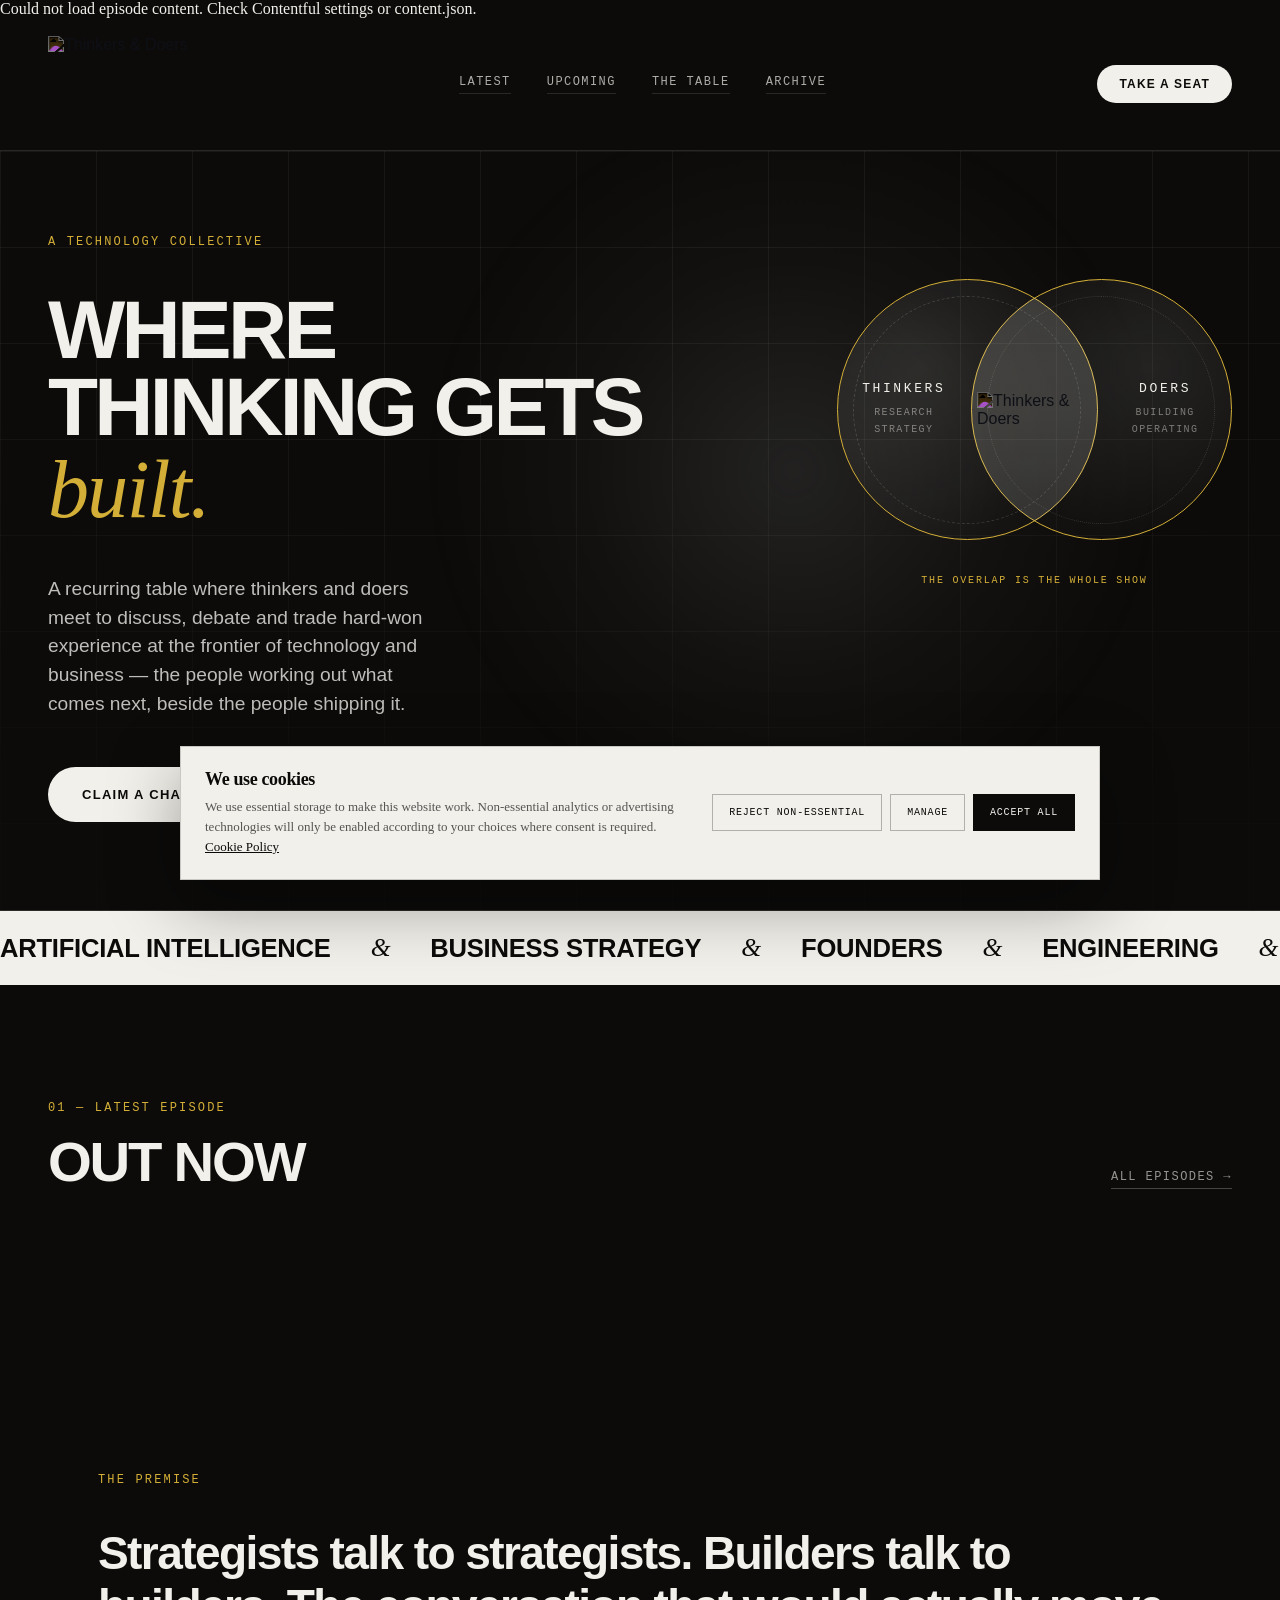
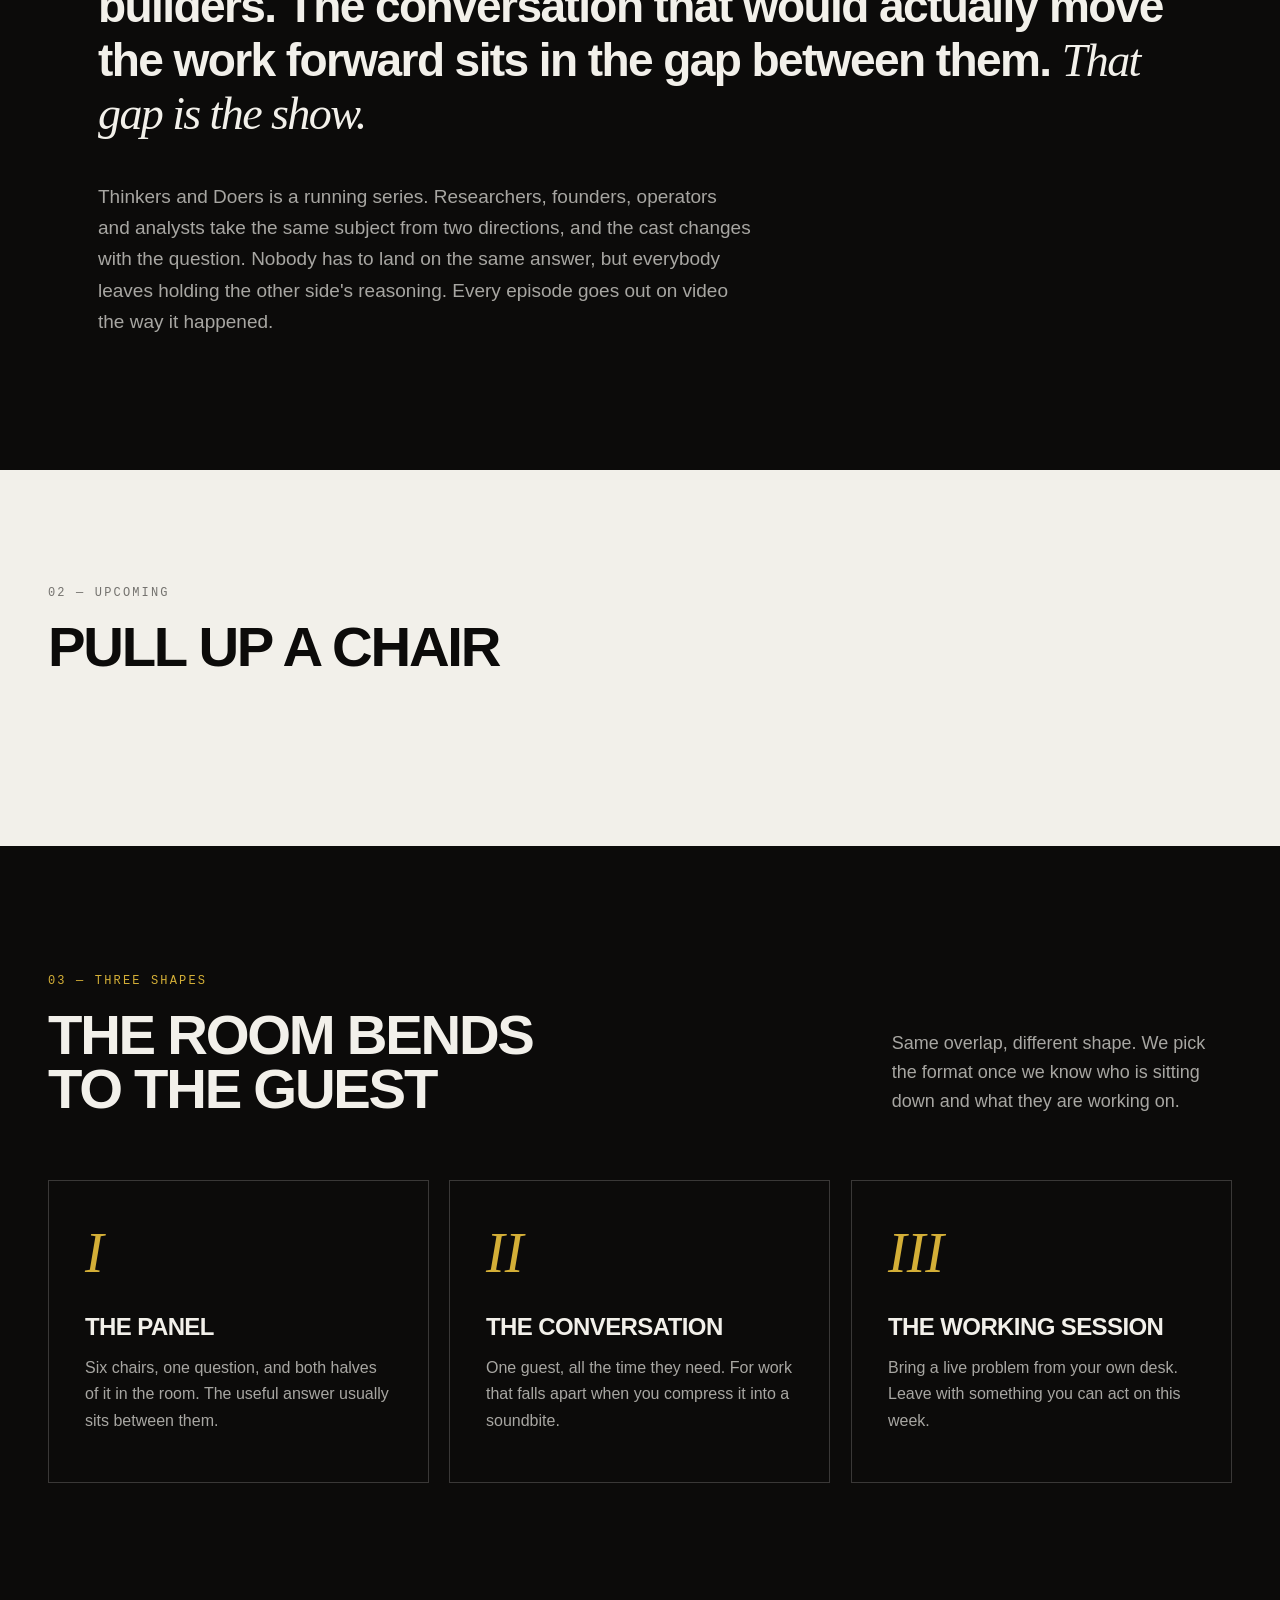
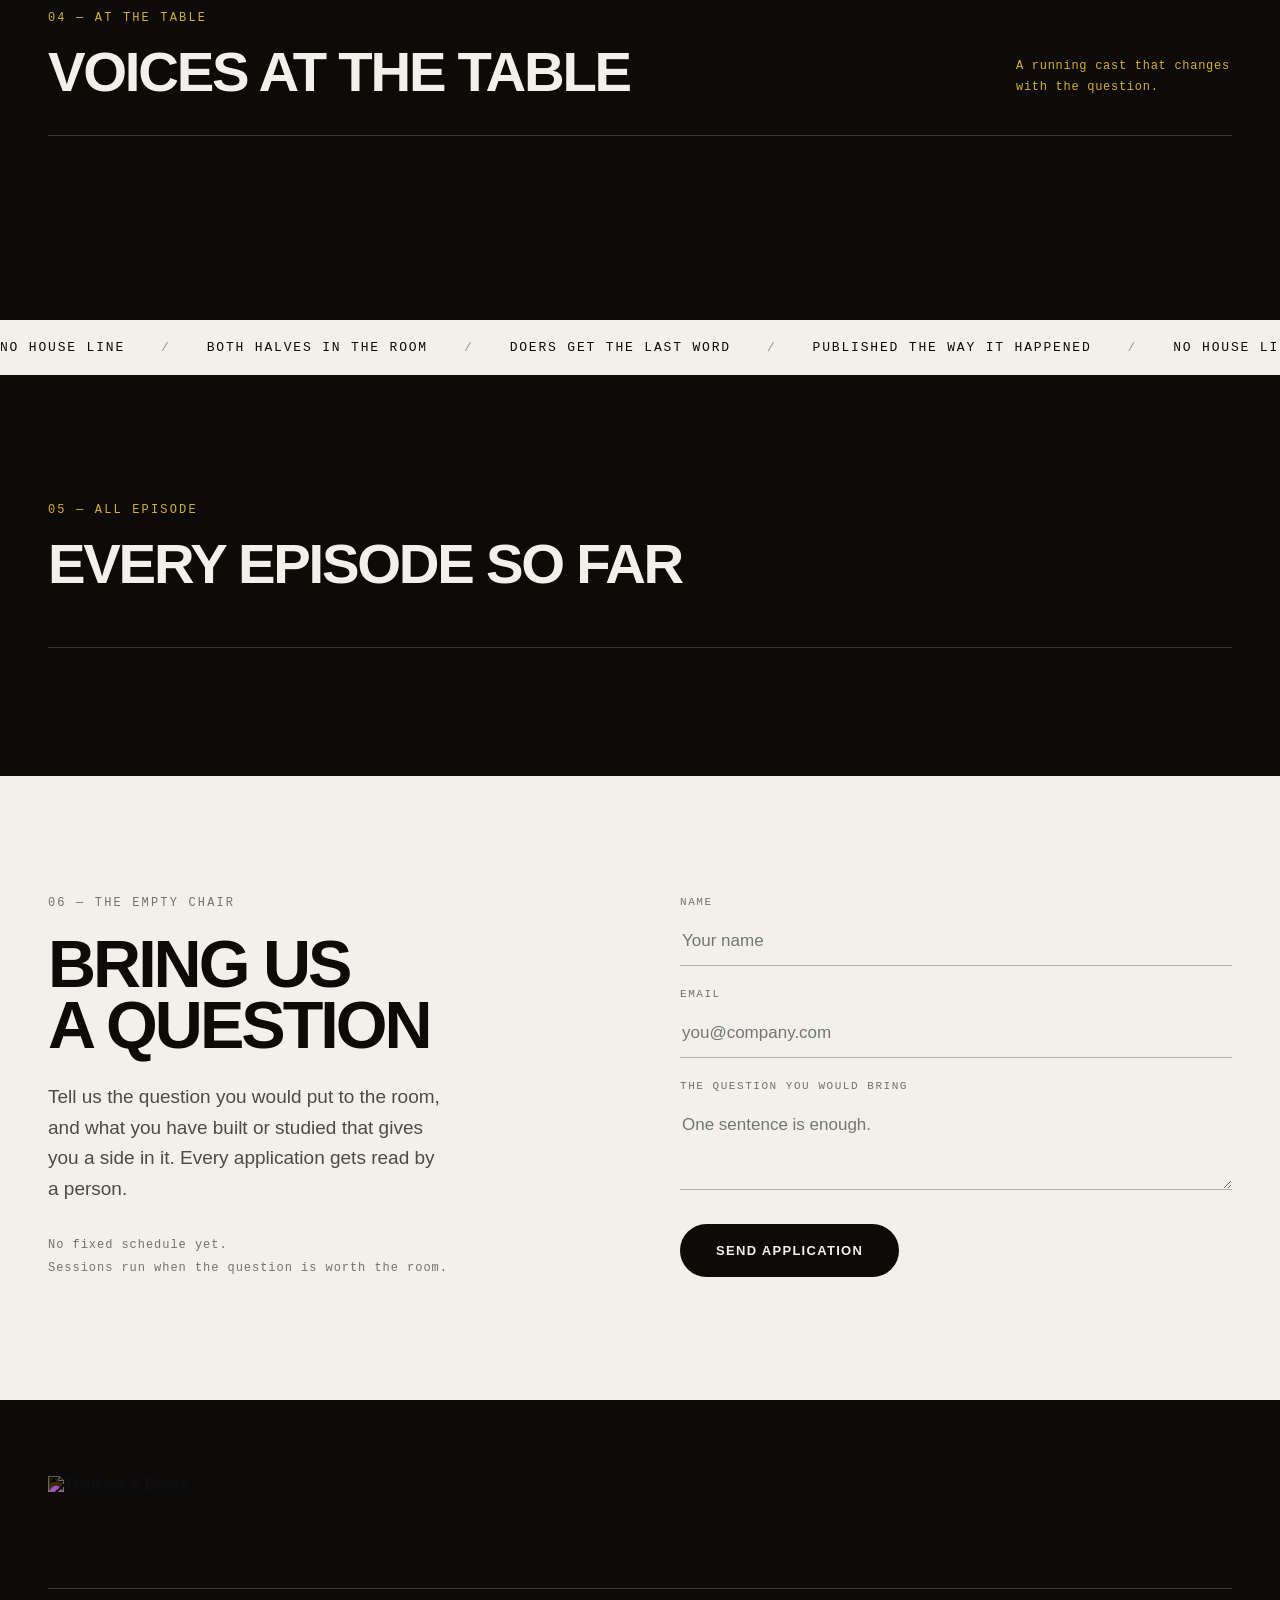
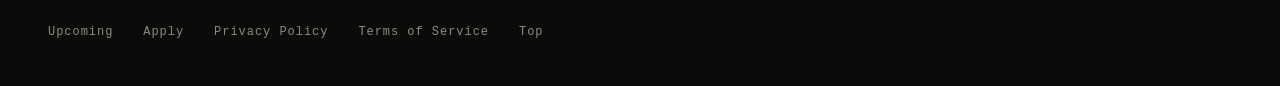
==== commit b180f008: "Update index.html" ====
--- a/index.html
+++ b/index.html
@@ -1,8 +1,16 @@
+
+
 <!DOCTYPE html>
+<html lang="en">
 <html><head>
+<title>Thinkers &amp; Doers | Where Ideas Meet Actions</title>
+  <meta
+    name="description"
+    content="Thinkers &amp; Doers brings thinkers, founders, researchers and doers together to explore ideas, technology, AI, business and what comes next."
+  />
 <meta charset="utf-8"/>
 <meta content="width=device-width, initial-scale=1" name="viewport"/>
-<meta property="og:image" content="https://neha-coditation.github.io/Thinkers-and-Doers/assets/og-image.png"/>
+<meta property="og:image" content="https://www.thinkersdoers.studio/assets/og-image.webp"/>
 <meta property="og:image:width" content="1200">
 <meta property="og:image:height" content="630">
 <meta property="og:type" content="website"/>
@@ -870,7 +878,7 @@
 </div>
 </div>
 </div>
-<section class="td-pad" id="sessions" style="display: none; padding: 128px 48px; max-width: 1360px; margin: 0 auto;">
+<section class="td-pad" id="sessions" style= "padding: 128px 48px; max-width: 1360px; margin: 0 auto;">
 <div class="td-row" data-reveal="1" style="display: flex; align-items: flex-end; justify-content: space-between; gap: 32px; margin-bottom: 56px; opacity: 0; transform: translateY(20px); transition: opacity 800ms cubic-bezier(.2,.8,.2,1), transform 800ms cubic-bezier(.2,.8,.2,1);">
 <div>
 <div style="font-family: 'IBM Plex Mono', monospace; font-size: 12px; letter-spacing: 0.18em; text-transform: uppercase; color: #D4AF37; margin-bottom: 20px;">05 — All episode</div>
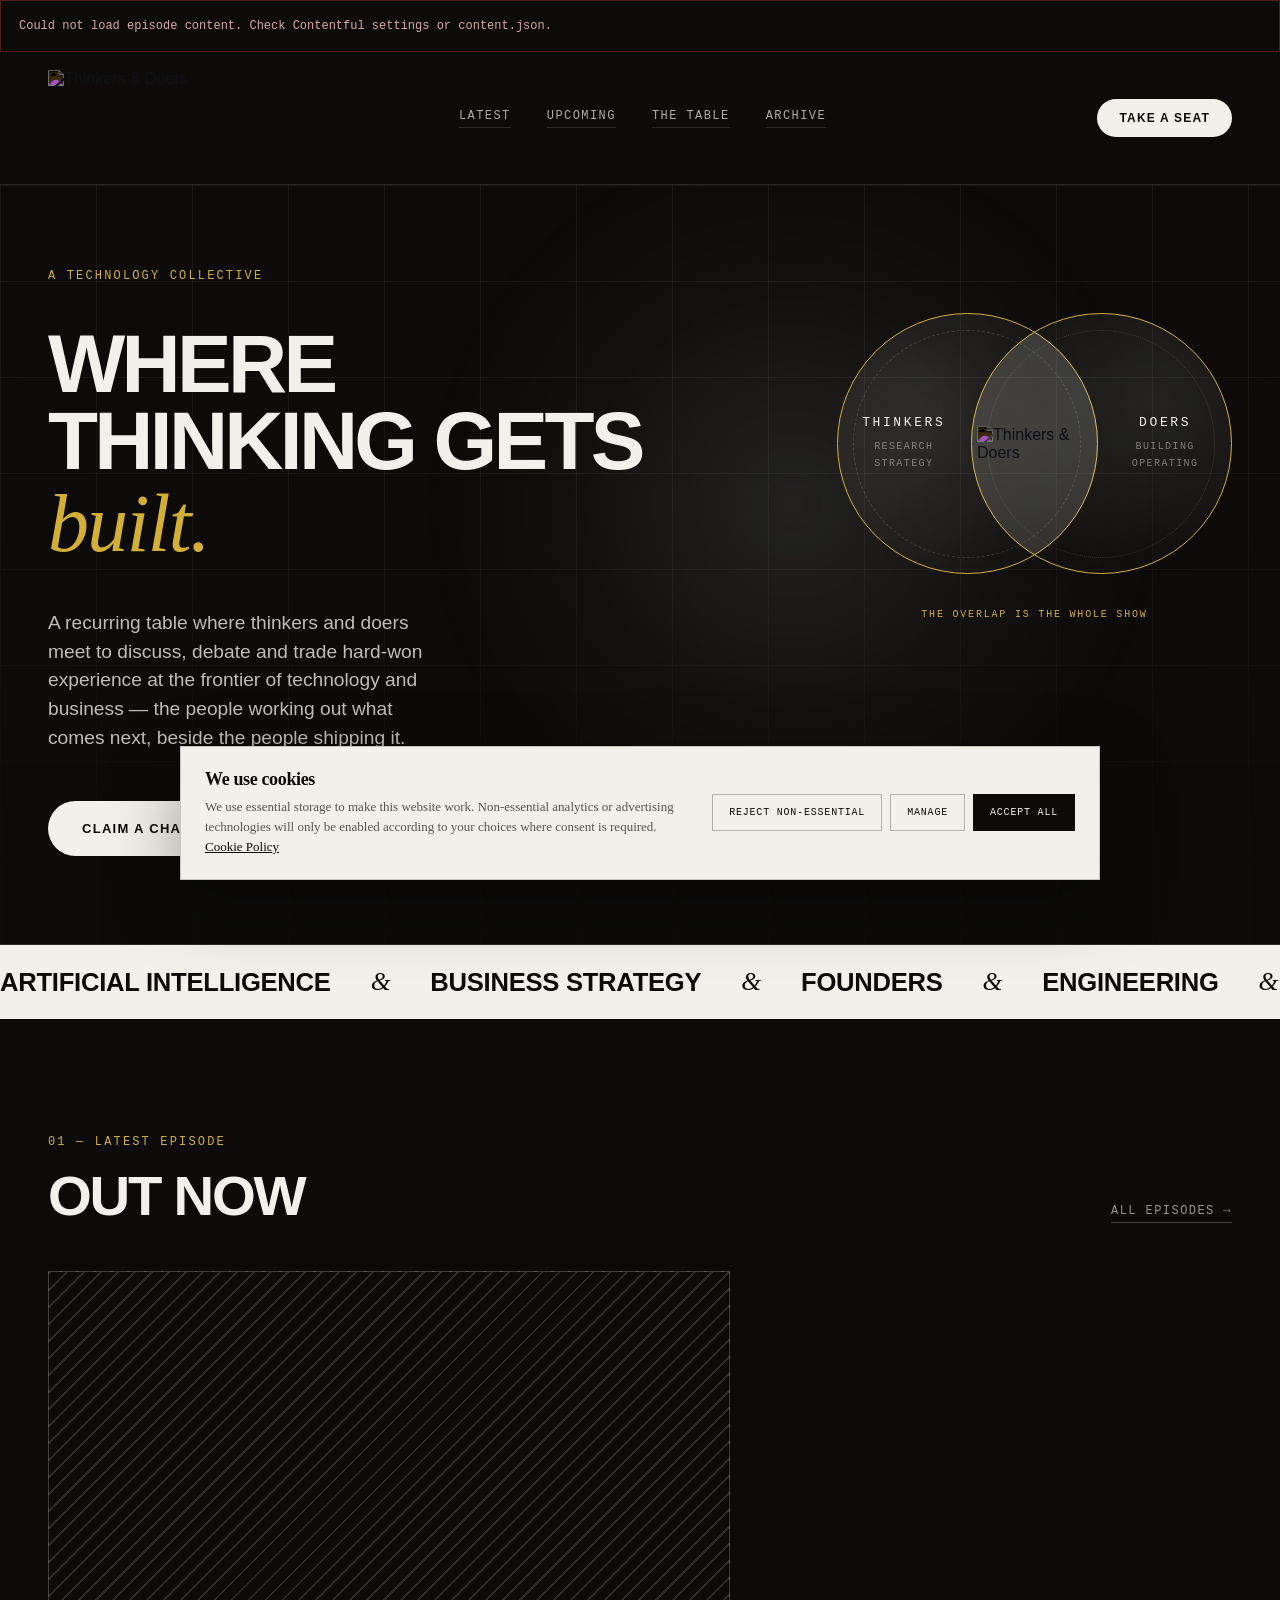
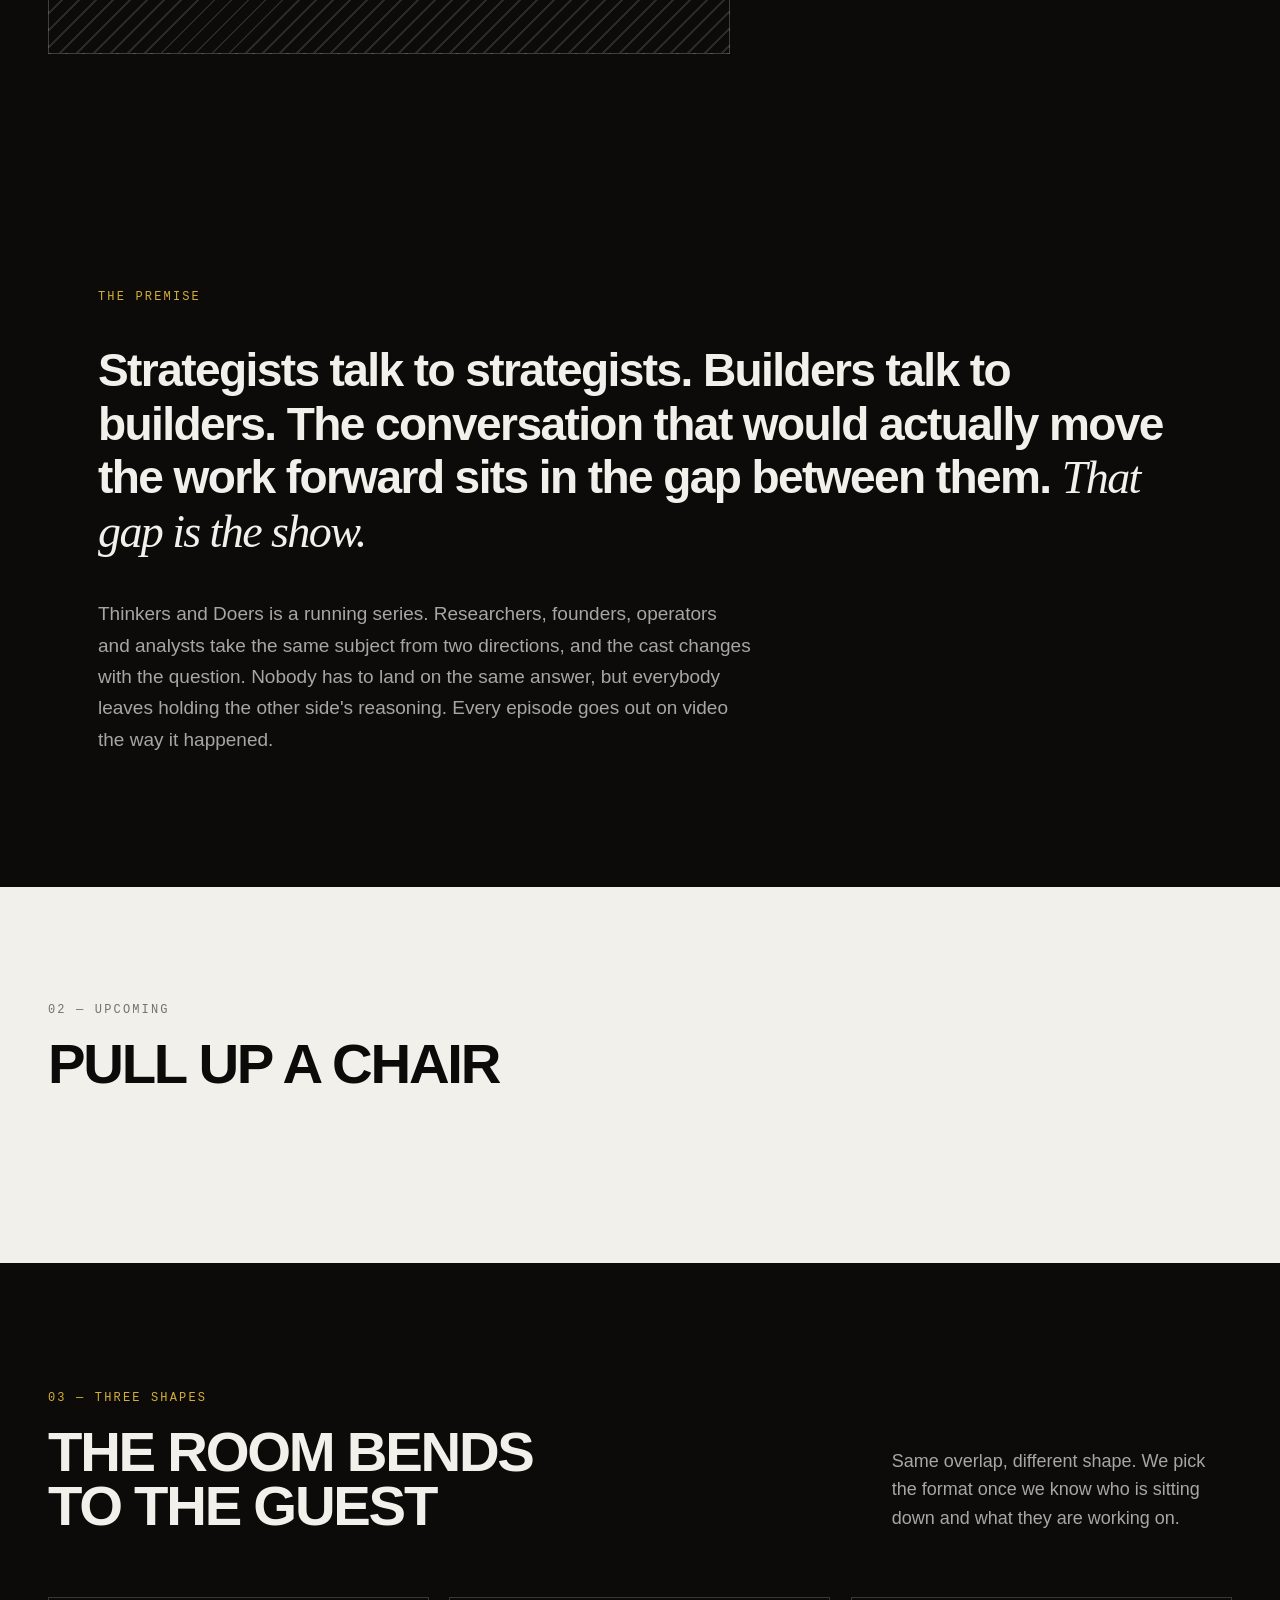
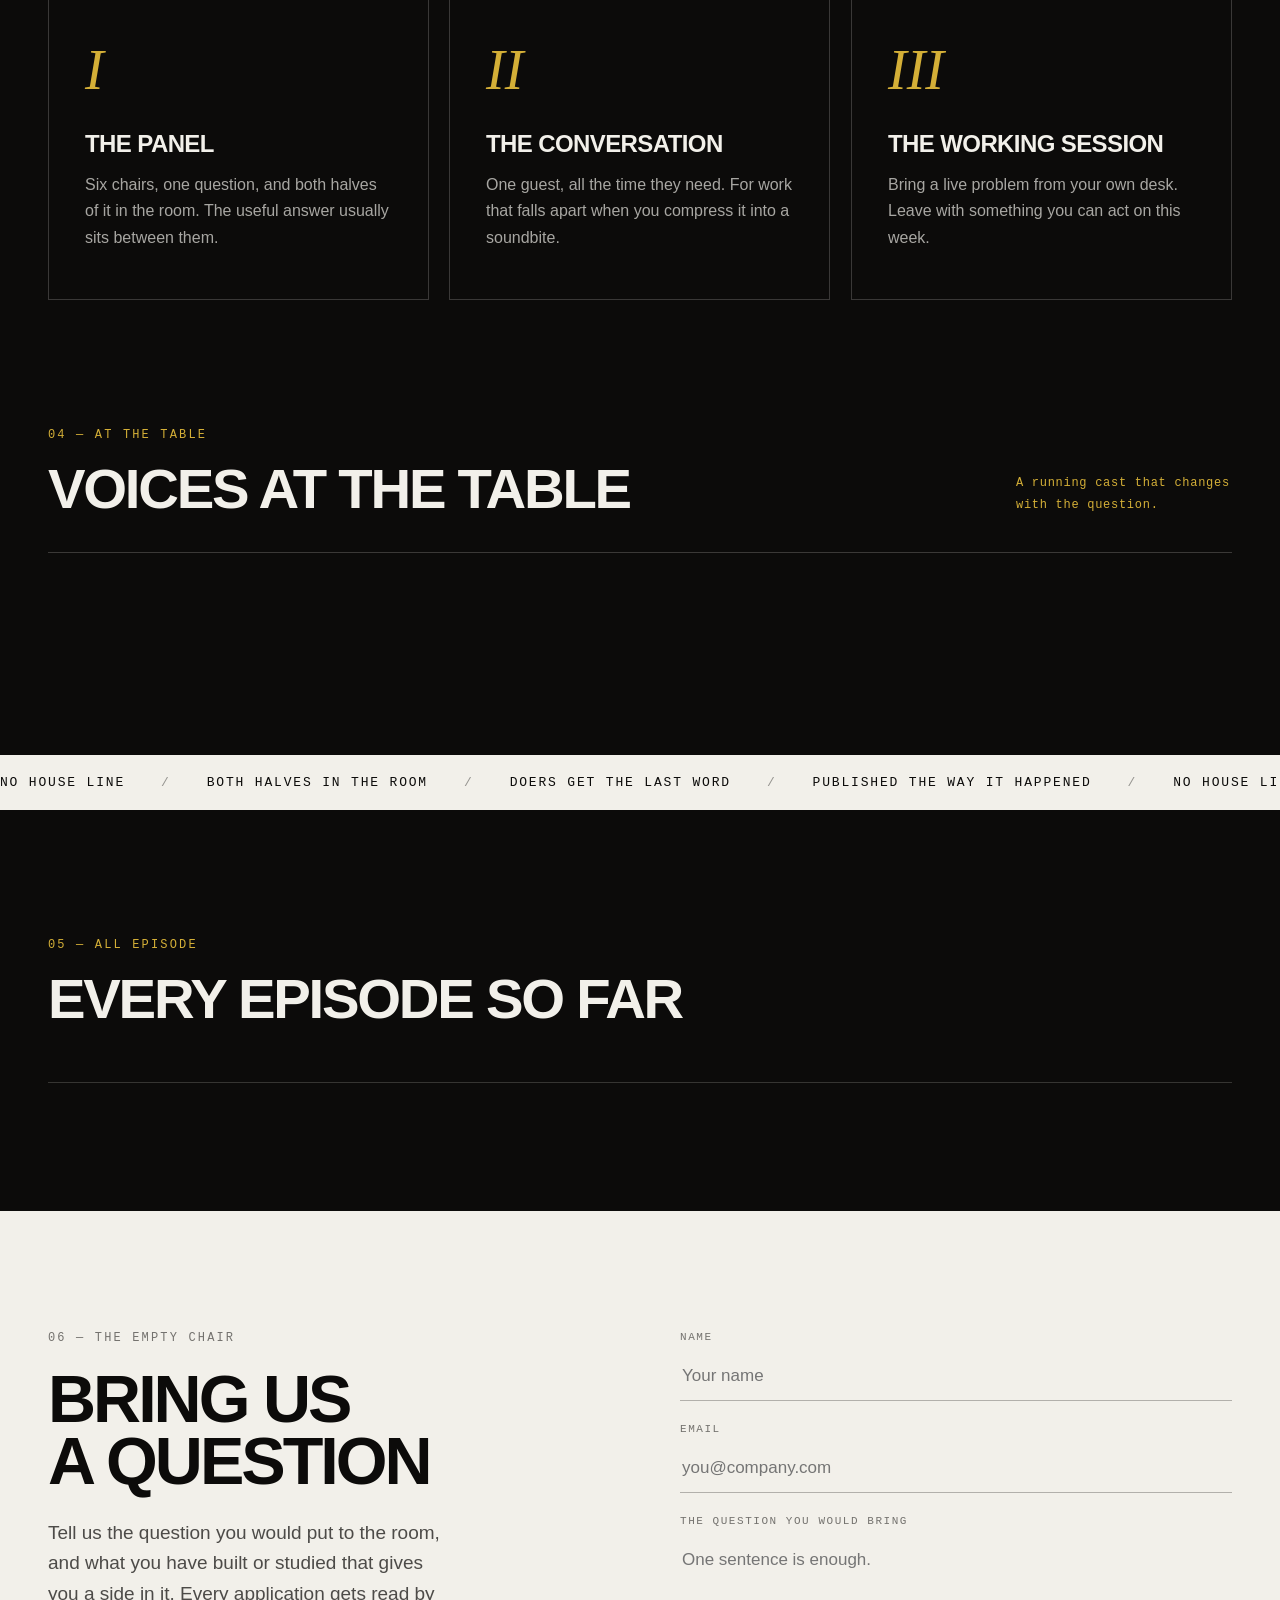
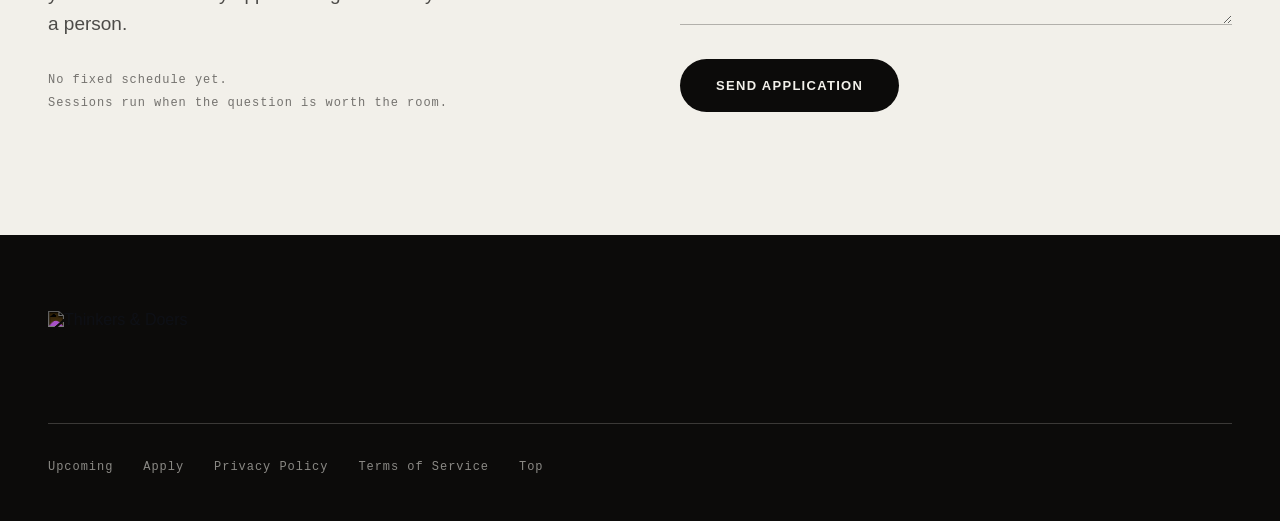
==== commit 6137763d: "Update guest grid to guest ticker in index.html Replaced guest grid div with guest ticker div for la" ====
--- a/index.html
+++ b/index.html
@@ -1,3 +1,4 @@
+
 
 
 <!DOCTYPE html>
@@ -866,7 +867,7 @@
 </div>
 <p style="font-family: 'IBM Plex Mono', monospace; font-size: 12px; letter-spacing: 0.06em; color: #D4AF37; margin: 0; max-width: 30ch; line-height: 1.8;">A running cast that changes with the question.</p>
 </div>
-<div class="td-4" id="guest-grid" style="display: grid; grid-template-columns: repeat(4, 1fr); gap: 36px 26px;"></div>
+<div class="td-guest-ticker" id="guest-grid"></div>
 </section>
 <div style="background: #F2F0EA; color: #0C0B0A; padding: 20px 0; overflow: hidden;">
 <div style="display: flex; width: max-content; animation: tdmarR 46s linear infinite;">
--- a/css/site.css
+++ b/css/site.css
@@ -0,0 +1,152 @@
+html{scroll-behavior:smooth}body{overflow-x:hidden}img{max-width:100%}.td-episode-media{position:relative;aspect-ratio:16/9;border:1px solid rgba(242,240,234,.22);background:repeating-linear-gradient(135deg,rgba(242,240,234,.13) 0 2px,transparent 2px 12px);overflow:hidden}.td-episode-media img{width:100%;height:100%;object-fit:cover;display:block}.td-play{position:absolute;left:50%;top:50%;transform:translate(-50%,-50%);width:84px;height:84px;border-radius:999px;border:1px solid rgba(242,240,234,.5);background:rgba(12,11,10,.72);display:flex;align-items:center;justify-content:center;color:#F2F0EA;font:18px 'IBM Plex Mono',monospace}.td-episode-card{transition:transform 400ms cubic-bezier(.2,.8,.2,1),box-shadow 400ms ease}.td-episode-card:hover{transform:translateY(-4px);box-shadow:0 22px 44px rgba(12,11,10,.22)}.td-episode-card img{width:176px;height:110px;object-fit:cover;flex:0 0 176px}.td-guest-avatar{width:38px;height:38px;flex:0 0 38px;border-radius:999px;object-fit:cover;border:1px solid rgba(242,240,234,.3);background:repeating-linear-gradient(135deg,rgba(242,240,234,.16) 0 2px,transparent 2px 11px)}.td-light-avatar{border-color:rgba(12,11,10,.3);background:repeating-linear-gradient(135deg,rgba(12,11,10,.14) 0 2px,transparent 2px 11px)}.td-empty{padding:30px;border:1px dashed rgba(242,240,234,.25);color:rgba(242,240,234,.55);font:12px 'IBM Plex Mono',monospace;letter-spacing:.08em;text-transform:uppercase}.td-error{padding:18px;border:1px solid rgba(180,60,60,.4);color:#dca8a8;font:12px 'IBM Plex Mono',monospace}@media(max-width:900px){.td-hero,.td-2{grid-template-columns:1fr!important}.td-3{grid-template-columns:1fr!important}.td-4{grid-template-columns:repeat(2,1fr)!important}.td-sess{grid-template-columns:70px 1fr 32px!important}.td-sessmeta{display:none}}@media(max-width:620px){.td-pad{padding-left:22px!important;padding-right:22px!important}.td-4{grid-template-columns:1fr!important}.td-episode-card{flex-direction:column!important;align-items:stretch!important}.td-episode-card img{width:100%;height:auto;aspect-ratio:16/9}.td-row{align-items:flex-start!important;flex-direction:column}}
+
+
+/* Voices â€” two-way Contentful guest ticker */
+#guest-grid.td-guest-ticker {
+  display: block !important;
+  width: 100%;
+  overflow: hidden;
+  position: relative;
+  padding: 6px 0 12px;
+}
+
+.td-guest-ticker-row {
+  width: 100%;
+  overflow: hidden;
+  margin: 0 0 18px;
+  position: relative;
+}
+
+.td-guest-ticker-row:last-child {
+  margin-bottom: 0;
+}
+
+.td-guest-ticker-track {
+  display: flex;
+  width: max-content;
+  will-change: transform;
+}
+
+.td-guest-ticker-group {
+  display: flex;
+  align-items: stretch;
+  gap: 22px;
+  padding-right: 22px;
+  flex-shrink: 0;
+}
+
+.td-guest-ticker-ltr .td-guest-ticker-track {
+  animation: tdGuestTickerLTR 34s linear infinite;
+}
+
+.td-guest-ticker-rtl .td-guest-ticker-track {
+  animation: tdGuestTickerRTL 38s linear infinite;
+}
+
+.td-guest-ticker-card {
+  appearance: none;
+  border: 1px solid rgba(242,240,234,.2);
+  background: #171513;
+  color: #F2F0EA;
+  width: 300px;
+  min-height: 112px;
+  padding: 12px;
+  display: flex;
+  align-items: center;
+  gap: 14px;
+  text-align: left;
+  cursor: pointer;
+  flex-shrink: 0;
+  font: inherit;
+  transition: transform .3s ease, border-color .3s ease, background .3s ease;
+}
+
+.td-guest-ticker-card:hover {
+  transform: translateY(-3px);
+  border-color: rgba(242,240,234,.55);
+  background: #1d1a18;
+}
+
+.td-guest-ticker-image {
+  display: block;
+  width: 76px;
+  height: 88px;
+  flex: 0 0 76px;
+  overflow: hidden;
+  background: #0c0b0a;
+}
+
+.td-guest-ticker-image img {
+  width: 100%;
+  height: 100%;
+  object-fit: cover;
+  display: block;
+}
+
+.td-guest-ticker-copy {
+  min-width: 0;
+  display: flex;
+  flex-direction: column;
+  gap: 6px;
+}
+
+.td-guest-ticker-name {
+  display: block;
+  font-size: 17px;
+  font-weight: 700;
+  line-height: 1.1;
+  letter-spacing: -.015em;
+}
+
+.td-guest-ticker-headline {
+  display: -webkit-box;
+  overflow: hidden;
+  -webkit-box-orient: vertical;
+  -webkit-line-clamp: 3;
+  font: 11px/1.45 'IBM Plex Mono', monospace;
+  color: rgba(242,240,234,.55);
+}
+
+@keyframes tdGuestTickerLTR {
+  from { transform: translateX(-50%); }
+  to { transform: translateX(0); }
+}
+
+@keyframes tdGuestTickerRTL {
+  from { transform: translateX(0); }
+  to { transform: translateX(-50%); }
+}
+
+@media (prefers-reduced-motion: reduce) {
+  .td-guest-ticker-track {
+    animation-play-state: paused !important;
+  }
+}
+
+@media (max-width: 620px) {
+  #guest-grid.td-guest-ticker {
+    margin-left: -22px;
+    margin-right: -22px;
+    width: calc(100% + 44px);
+  }
+
+  .td-guest-ticker-card {
+    width: 250px;
+    min-height: 96px;
+    padding: 10px;
+  }
+
+  .td-guest-ticker-image {
+    width: 62px;
+    height: 76px;
+    flex-basis: 62px;
+  }
+
+  .td-guest-ticker-name {
+    font-size: 15px;
+  }
+
+  .td-guest-ticker-headline {
+    font-size: 10px;
+  }
+}
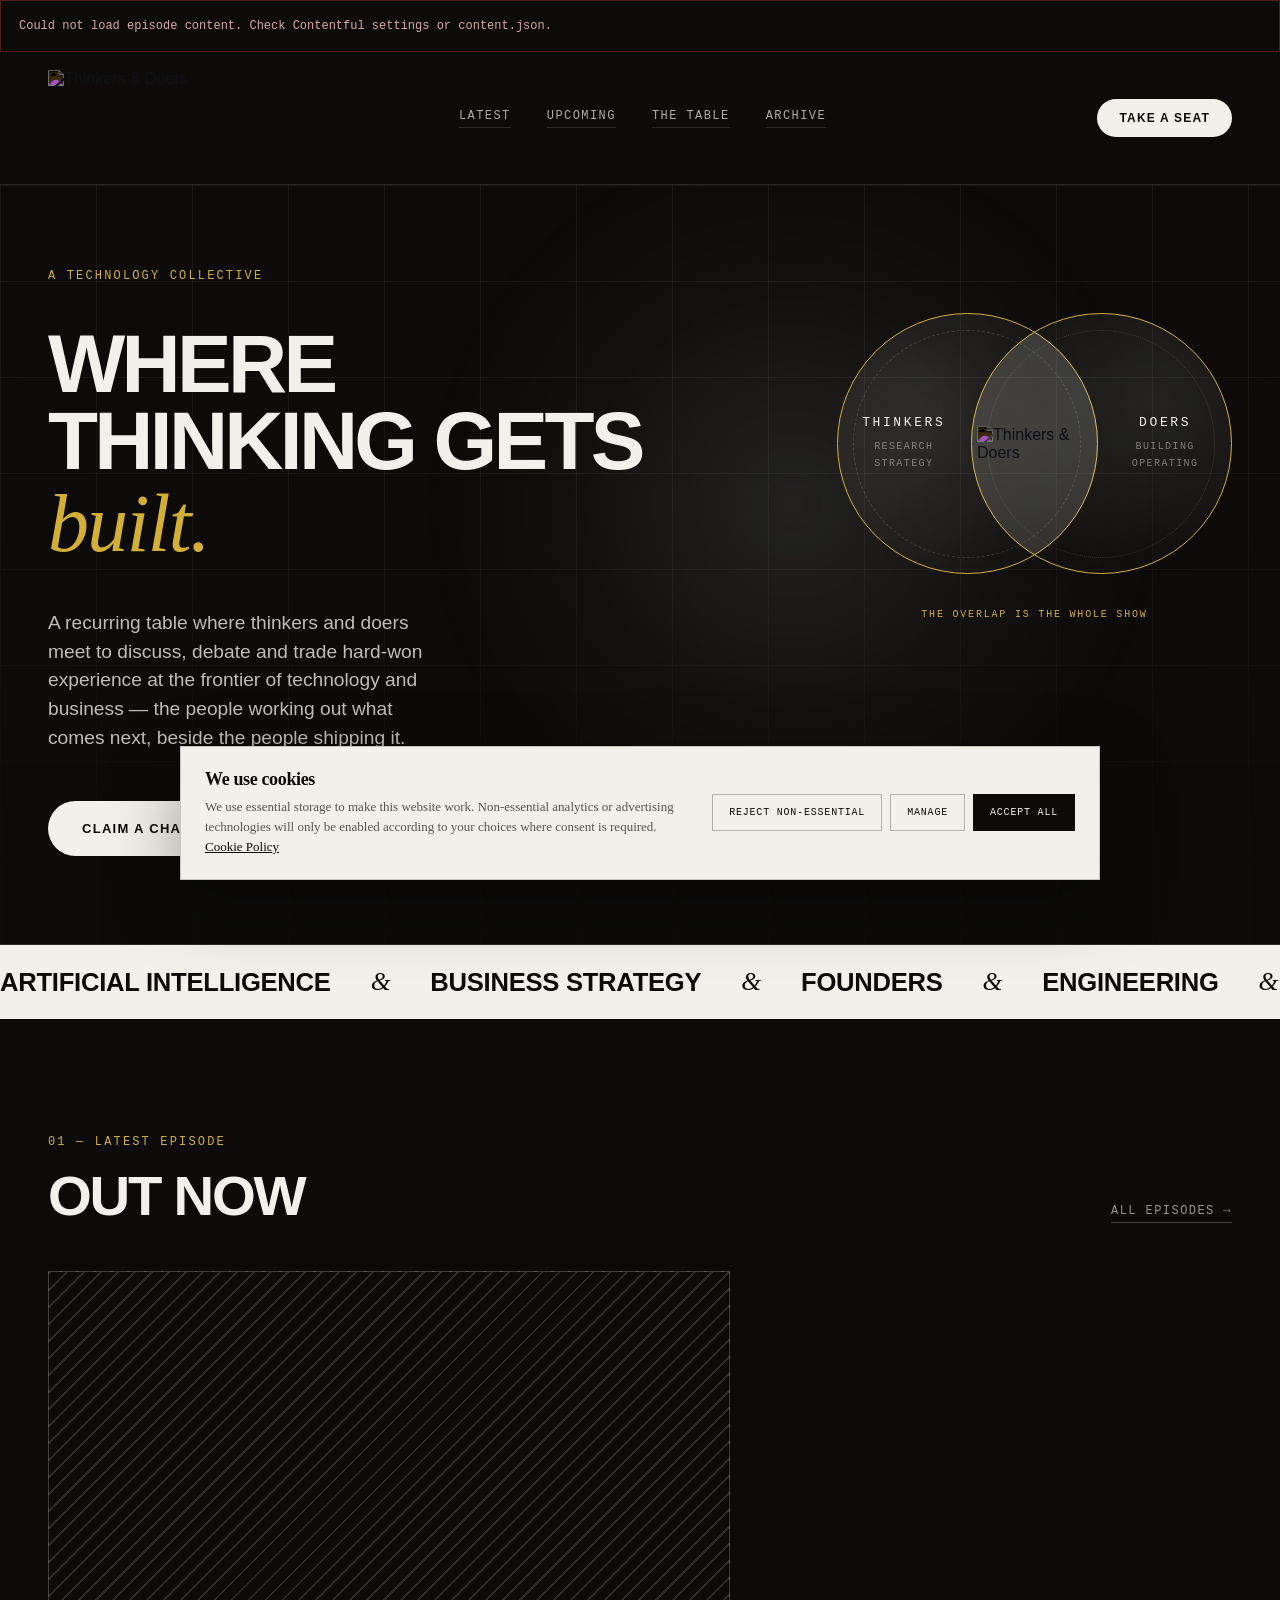
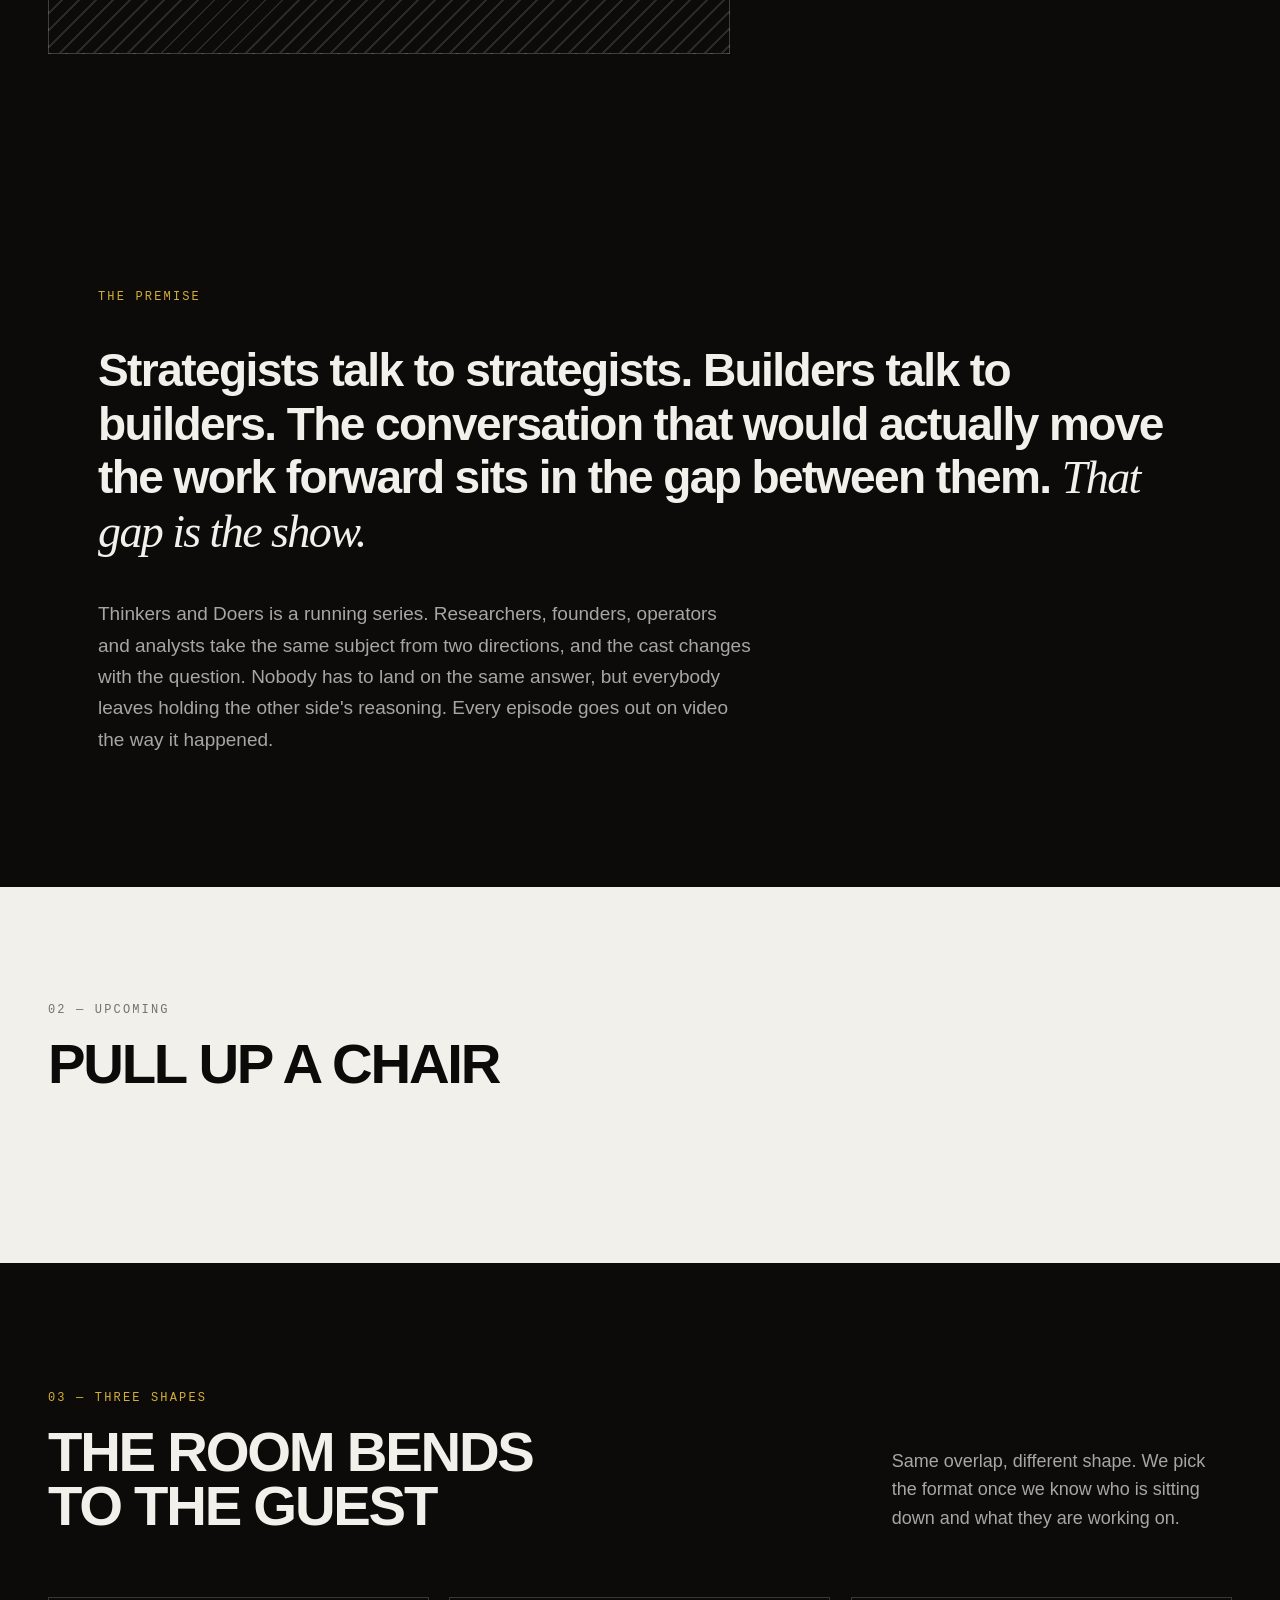
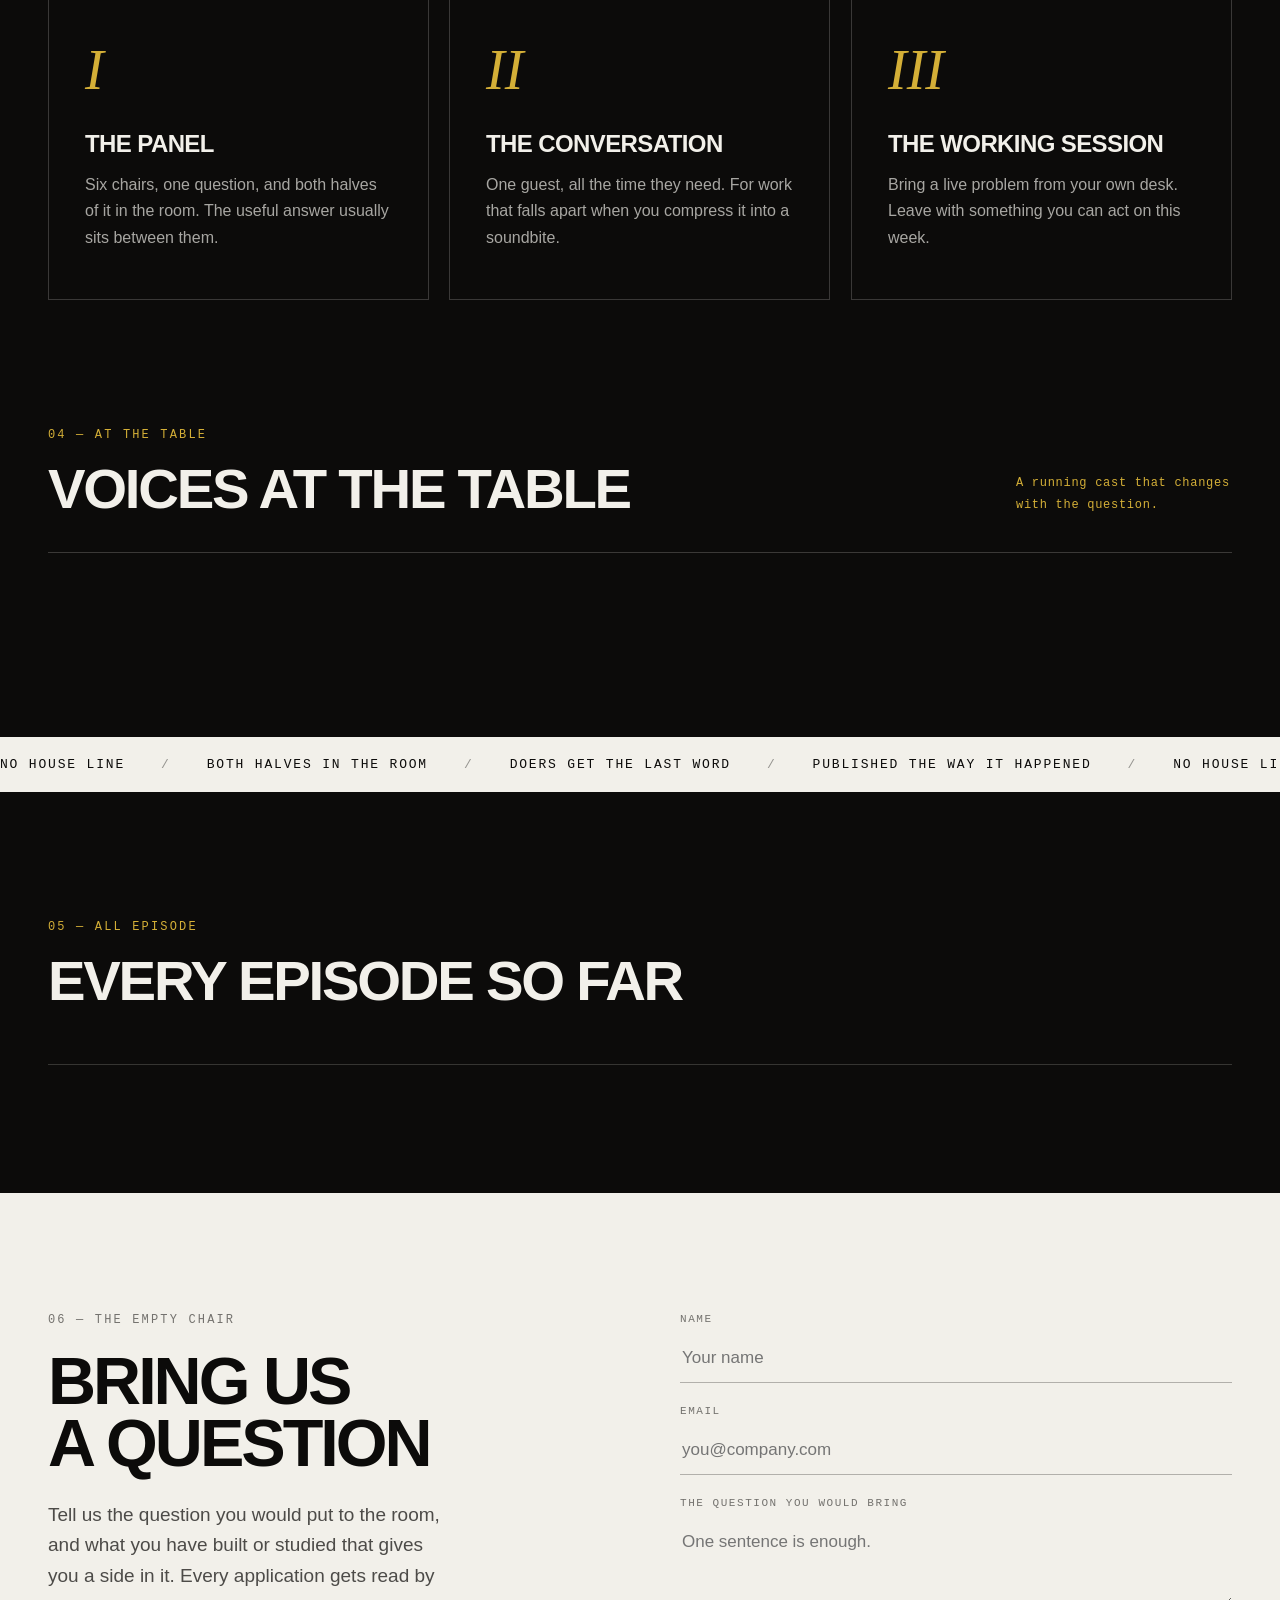
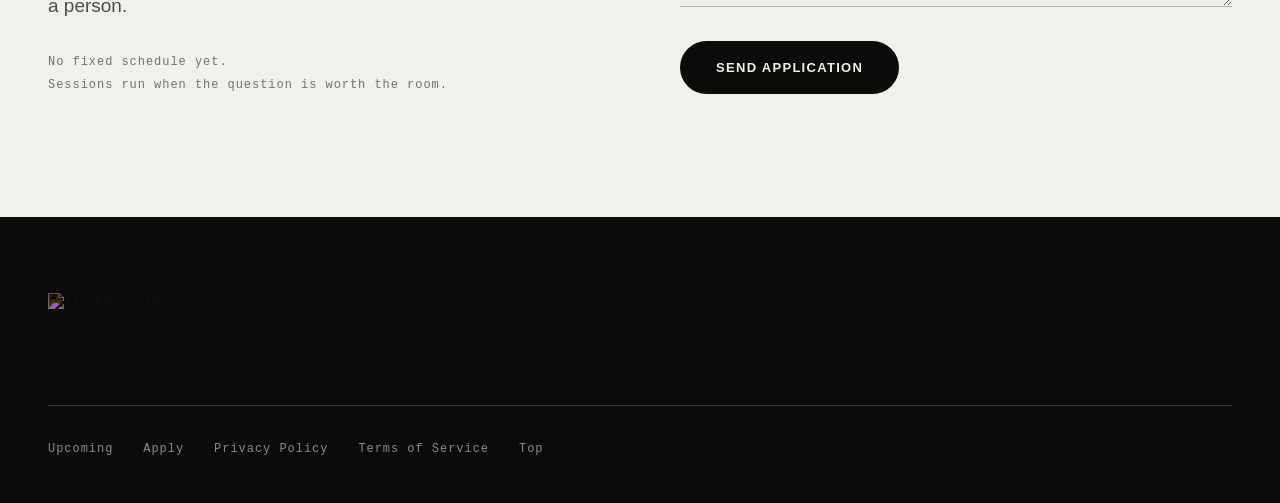
==== commit 3c47c96f: "Update index.html" ====
--- a/index.html
+++ b/index.html
@@ -1,6 +1,3 @@
-
-
-
 <!DOCTYPE html>
 <html lang="en">
 <html><head>
--- a/css/site.css
+++ b/css/site.css
@@ -1,20 +1,32 @@
 html{scroll-behavior:smooth}body{overflow-x:hidden}img{max-width:100%}.td-episode-media{position:relative;aspect-ratio:16/9;border:1px solid rgba(242,240,234,.22);background:repeating-linear-gradient(135deg,rgba(242,240,234,.13) 0 2px,transparent 2px 12px);overflow:hidden}.td-episode-media img{width:100%;height:100%;object-fit:cover;display:block}.td-play{position:absolute;left:50%;top:50%;transform:translate(-50%,-50%);width:84px;height:84px;border-radius:999px;border:1px solid rgba(242,240,234,.5);background:rgba(12,11,10,.72);display:flex;align-items:center;justify-content:center;color:#F2F0EA;font:18px 'IBM Plex Mono',monospace}.td-episode-card{transition:transform 400ms cubic-bezier(.2,.8,.2,1),box-shadow 400ms ease}.td-episode-card:hover{transform:translateY(-4px);box-shadow:0 22px 44px rgba(12,11,10,.22)}.td-episode-card img{width:176px;height:110px;object-fit:cover;flex:0 0 176px}.td-guest-avatar{width:38px;height:38px;flex:0 0 38px;border-radius:999px;object-fit:cover;border:1px solid rgba(242,240,234,.3);background:repeating-linear-gradient(135deg,rgba(242,240,234,.16) 0 2px,transparent 2px 11px)}.td-light-avatar{border-color:rgba(12,11,10,.3);background:repeating-linear-gradient(135deg,rgba(12,11,10,.14) 0 2px,transparent 2px 11px)}.td-empty{padding:30px;border:1px dashed rgba(242,240,234,.25);color:rgba(242,240,234,.55);font:12px 'IBM Plex Mono',monospace;letter-spacing:.08em;text-transform:uppercase}.td-error{padding:18px;border:1px solid rgba(180,60,60,.4);color:#dca8a8;font:12px 'IBM Plex Mono',monospace}@media(max-width:900px){.td-hero,.td-2{grid-template-columns:1fr!important}.td-3{grid-template-columns:1fr!important}.td-4{grid-template-columns:repeat(2,1fr)!important}.td-sess{grid-template-columns:70px 1fr 32px!important}.td-sessmeta{display:none}}@media(max-width:620px){.td-pad{padding-left:22px!important;padding-right:22px!important}.td-4{grid-template-columns:1fr!important}.td-episode-card{flex-direction:column!important;align-items:stretch!important}.td-episode-card img{width:100%;height:auto;aspect-ratio:16/9}.td-row{align-items:flex-start!important;flex-direction:column}}
 
 
-/* Voices â€” two-way Contentful guest ticker */
+
+/* =========================================================
+   Voices â€” full-width, seamless two-way Contentful ticker
+   ========================================================= */
+
 #guest-grid.td-guest-ticker {
   display: block !important;
-  width: 100%;
-  overflow: hidden;
   position: relative;
-  padding: 6px 0 12px;
+  width: 100vw !important;
+  max-width: 100vw !important;
+  margin-left: calc(50% - 50vw) !important;
+  margin-right: 0 !important;
+  padding: 0 !important;
+  overflow: hidden !important;
+  box-sizing: border-box;
 }
 
 .td-guest-ticker-row {
-  width: 100%;
-  overflow: hidden;
+  display: block;
+  width: 100vw !important;
+  max-width: 100vw !important;
   margin: 0 0 18px;
+  padding: 0;
+  overflow: hidden !important;
   position: relative;
+  box-sizing: border-box;
 }
 
 .td-guest-ticker-row:last-child {
@@ -24,31 +36,40 @@
 .td-guest-ticker-track {
   display: flex;
   width: max-content;
+  max-width: none;
+  flex-wrap: nowrap;
+  align-items: stretch;
   will-change: transform;
+  transform: translate3d(0, 0, 0);
 }
 
 .td-guest-ticker-group {
   display: flex;
+  width: max-content;
+  min-width: max-content;
+  flex: 0 0 auto;
   align-items: stretch;
   gap: 22px;
   padding-right: 22px;
-  flex-shrink: 0;
+  box-sizing: border-box;
 }
 
 .td-guest-ticker-ltr .td-guest-ticker-track {
-  animation: tdGuestTickerLTR 34s linear infinite;
+  animation: tdGuestTickerLTR 36s linear infinite;
 }
 
 .td-guest-ticker-rtl .td-guest-ticker-track {
-  animation: tdGuestTickerRTL 38s linear infinite;
+  animation: tdGuestTickerRTL 40s linear infinite;
 }
 
 .td-guest-ticker-card {
   appearance: none;
+  box-sizing: border-box;
   border: 1px solid rgba(242,240,234,.2);
   background: #171513;
   color: #F2F0EA;
   width: 300px;
+  min-width: 300px;
   min-height: 112px;
   padding: 12px;
   display: flex;
@@ -56,7 +77,7 @@
   gap: 14px;
   text-align: left;
   cursor: pointer;
-  flex-shrink: 0;
+  flex: 0 0 300px;
   font: inherit;
   transition: transform .3s ease, border-color .3s ease, background .3s ease;
 }
@@ -108,13 +129,21 @@
 }
 
 @keyframes tdGuestTickerLTR {
-  from { transform: translateX(-50%); }
-  to { transform: translateX(0); }
+  from {
+    transform: translate3d(-50%, 0, 0);
+  }
+  to {
+    transform: translate3d(0, 0, 0);
+  }
 }
 
 @keyframes tdGuestTickerRTL {
-  from { transform: translateX(0); }
-  to { transform: translateX(-50%); }
+  from {
+    transform: translate3d(0, 0, 0);
+  }
+  to {
+    transform: translate3d(-50%, 0, 0);
+  }
 }
 
 @media (prefers-reduced-motion: reduce) {
@@ -125,13 +154,16 @@
 
 @media (max-width: 620px) {
   #guest-grid.td-guest-ticker {
-    margin-left: -22px;
-    margin-right: -22px;
-    width: calc(100% + 44px);
+    width: 100vw !important;
+    max-width: 100vw !important;
+    margin-left: calc(50% - 50vw) !important;
+    margin-right: 0 !important;
   }
 
   .td-guest-ticker-card {
     width: 250px;
+    min-width: 250px;
+    flex-basis: 250px;
     min-height: 96px;
     padding: 10px;
   }
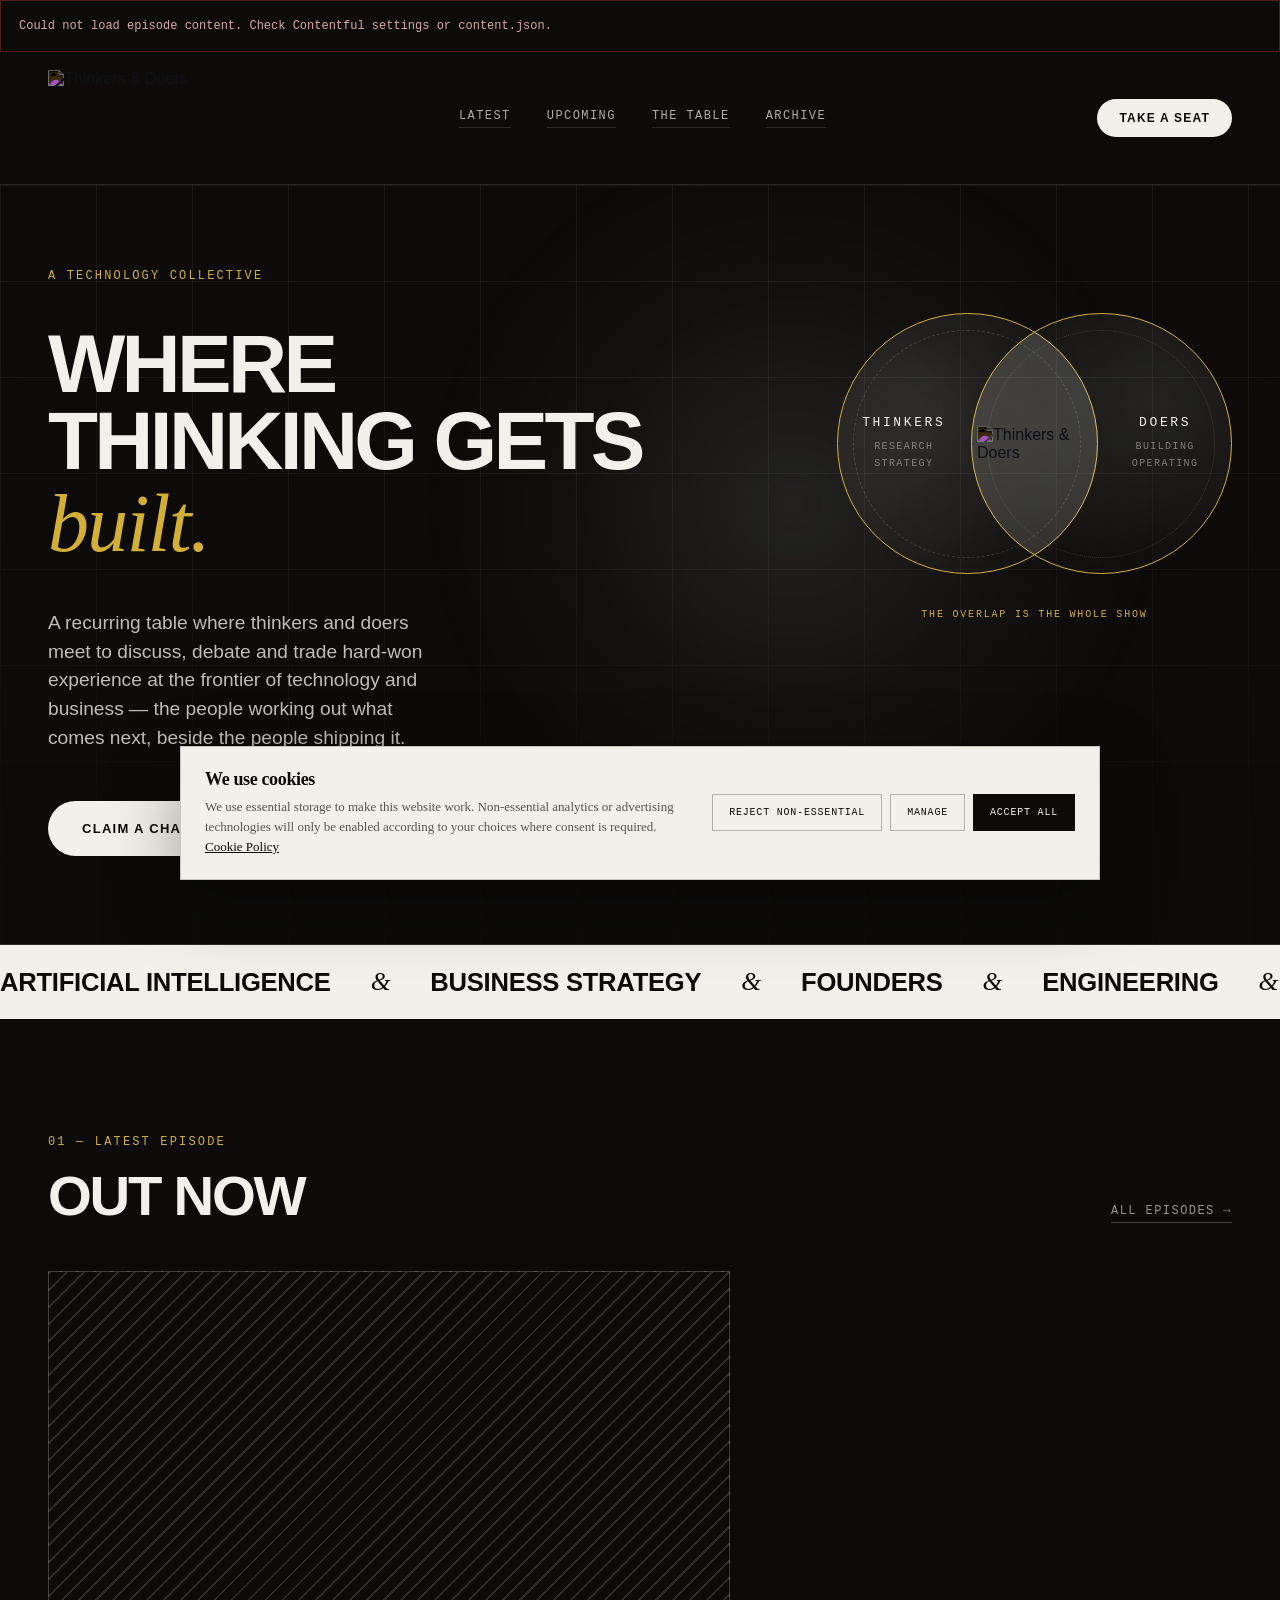
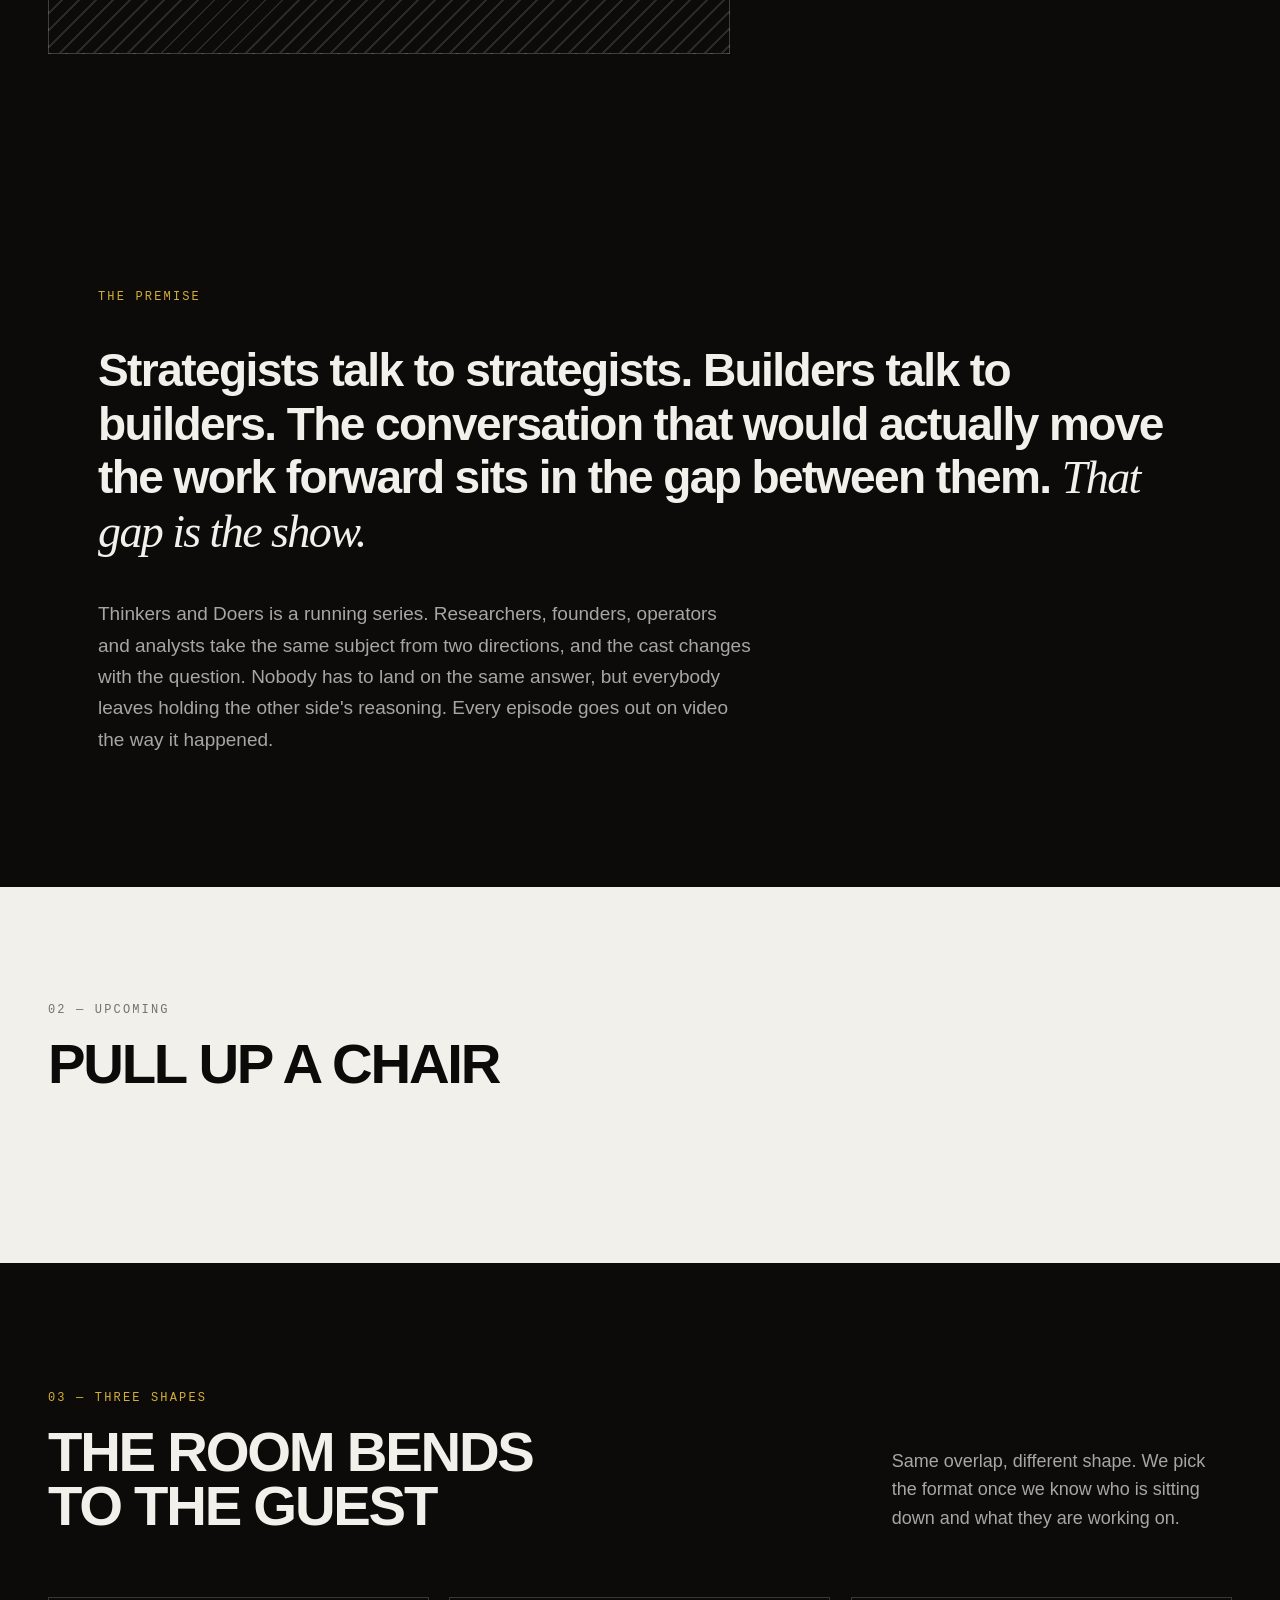
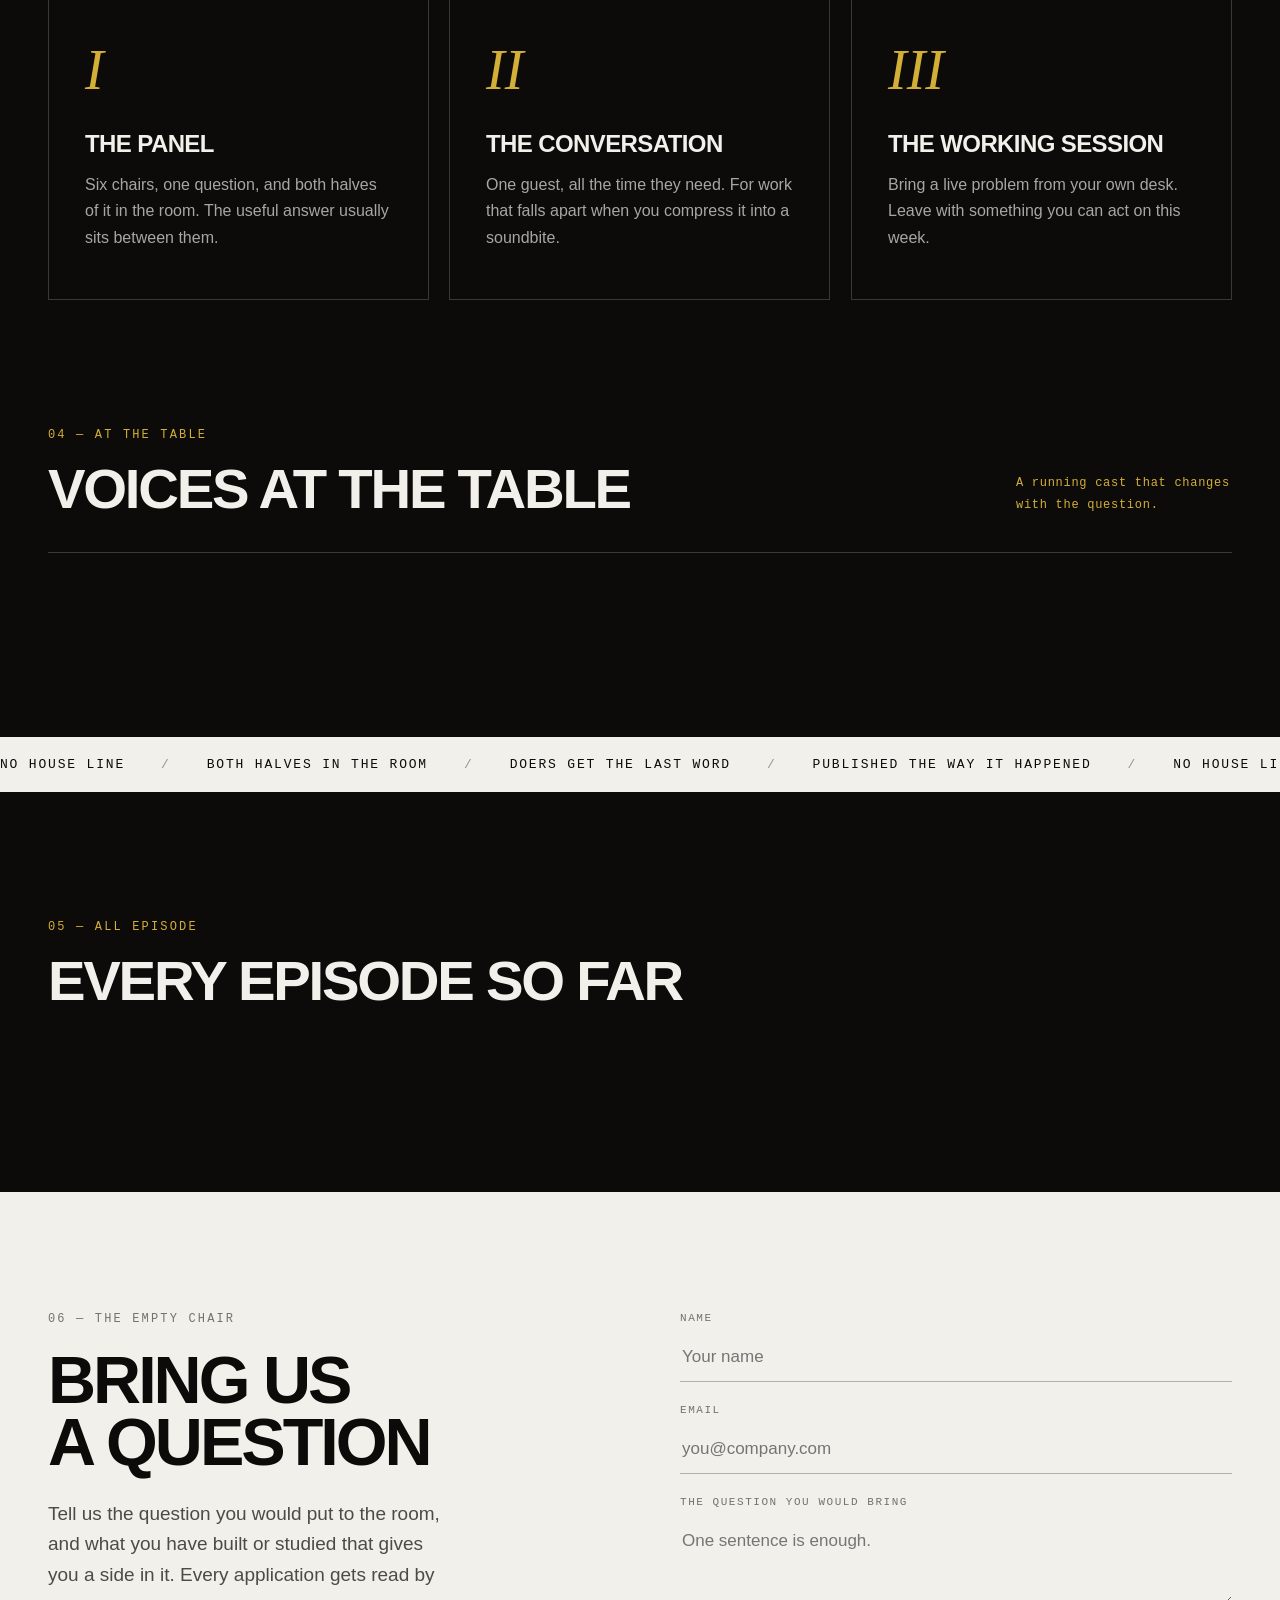
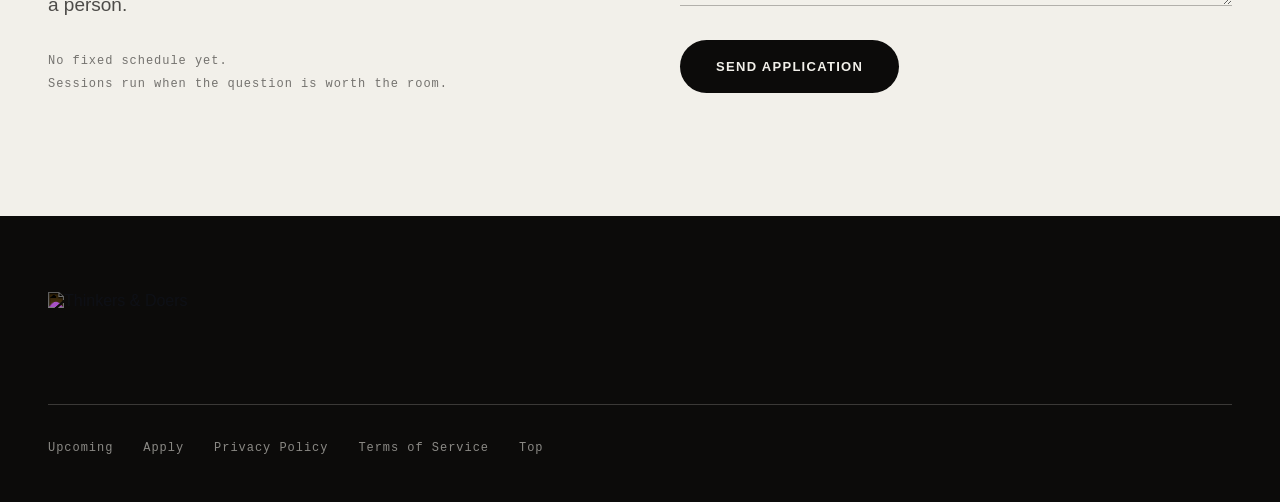
==== commit 8b31c7ea: "Update index.html" ====
--- a/index.html
+++ b/index.html
@@ -1,3 +1,6 @@
+
+
+
 <!DOCTYPE html>
 <html lang="en">
 <html><head>
@@ -884,7 +887,7 @@
 </div>
 
 </div>
-<div id="archive-list" style="border-top: 1px solid rgba(242,240,234,0.18);"></div>
+<div id="archive-list" class="td-archive-grid"></div>
 </section>
 <section id="apply" style="background: #F2F0EA; color: #0C0B0A; padding: 120px 0;">
 <div class="td-pad" style="max-width: 1360px; margin: 0 auto; padding: 0 48px;">
--- a/css/site.css
+++ b/css/site.css
@@ -22,7 +22,7 @@
   display: block;
   width: 100vw !important;
   max-width: 100vw !important;
-  margin: 0 0 18px;
+  margin: 0 0 20px;
   padding: 0;
   overflow: hidden !important;
   position: relative;
@@ -49,17 +49,17 @@
   min-width: max-content;
   flex: 0 0 auto;
   align-items: stretch;
-  gap: 22px;
-  padding-right: 22px;
+  gap: 24px;
+  padding-right: 24px;
   box-sizing: border-box;
 }
 
 .td-guest-ticker-ltr .td-guest-ticker-track {
-  animation: tdGuestTickerLTR 36s linear infinite;
+  animation: tdGuestTickerLTR 40s linear infinite;
 }
 
 .td-guest-ticker-rtl .td-guest-ticker-track {
-  animation: tdGuestTickerRTL 40s linear infinite;
+  animation: tdGuestTickerRTL 44s linear infinite;
 }
 
 .td-guest-ticker-card {
@@ -68,16 +68,16 @@
   border: 1px solid rgba(242,240,234,.2);
   background: #171513;
   color: #F2F0EA;
-  width: 300px;
-  min-width: 300px;
-  min-height: 112px;
-  padding: 12px;
+  width: 360px;
+  min-width: 360px;
+  min-height: 132px;
+  padding: 14px;
   display: flex;
   align-items: center;
-  gap: 14px;
+  gap: 16px;
   text-align: left;
   cursor: pointer;
-  flex: 0 0 300px;
+  flex: 0 0 360px;
   font: inherit;
   transition: transform .3s ease, border-color .3s ease, background .3s ease;
 }
@@ -90,9 +90,9 @@
 
 .td-guest-ticker-image {
   display: block;
-  width: 76px;
-  height: 88px;
-  flex: 0 0 76px;
+  width: 92px;
+  height: 106px;
+  flex: 0 0 92px;
   overflow: hidden;
   background: #0c0b0a;
 }
@@ -108,12 +108,12 @@
   min-width: 0;
   display: flex;
   flex-direction: column;
-  gap: 6px;
+  gap: 7px;
 }
 
 .td-guest-ticker-name {
   display: block;
-  font-size: 17px;
+  font-size: 19px;
   font-weight: 700;
   line-height: 1.1;
   letter-spacing: -.015em;
@@ -161,21 +161,21 @@
   }
 
   .td-guest-ticker-card {
-    width: 250px;
-    min-width: 250px;
-    flex-basis: 250px;
-    min-height: 96px;
-    padding: 10px;
+    width: 290px;
+    min-width: 290px;
+    flex-basis: 290px;
+    min-height: 112px;
+    padding: 11px;
   }
 
   .td-guest-ticker-image {
-    width: 62px;
-    height: 76px;
-    flex-basis: 62px;
+    width: 72px;
+    height: 90px;
+    flex-basis: 72px;
   }
 
   .td-guest-ticker-name {
-    font-size: 15px;
+    font-size: 16px;
   }
 
   .td-guest-ticker-headline {
